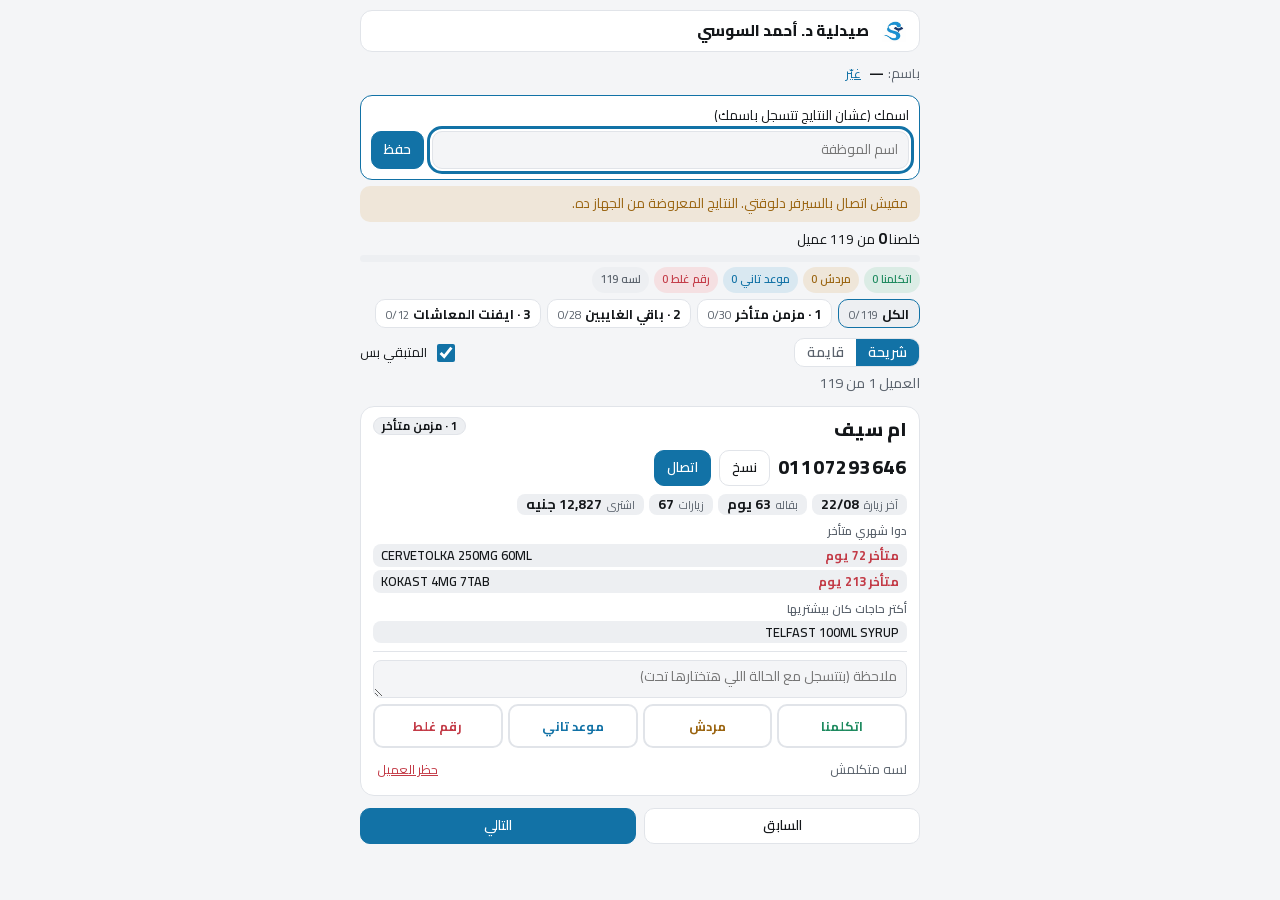
==== calls.html @ be45f815 "fix(calls): guard pending writes against concurrent updates" ====
<!DOCTYPE html>
<html lang="ar" dir="rtl">
<head>
<meta charset="utf-8">
<meta name="viewport" content="width=device-width,initial-scale=1,viewport-fit=cover">
<meta name="robots" content="noindex,nofollow">
<link rel="icon" type="image/png" href="icon-192.png?v=2">
<title>متابعة عملاء صيدلية السوسي</title>

<link rel="preload" href="fonts/cairo.woff" as="font" type="font/woff" crossorigin>
<style>@font-face{font-family:'Cairo';src:url(fonts/cairo.woff) format('woff');font-weight:400 800;font-style:normal;font-display:block}</style>
<style>[hidden]{display:none!important}html{color-scheme:dark light}body{margin:0}</style>
<style>
.gate{max-width:420px;margin:12vh auto 0;display:flex;flex-direction:column;gap:12px;background:var(--card);border:1px solid var(--line);border-radius:14px;padding:18px}
.gate h2{margin:0;font-size:1.1rem}.gate p{margin:0;color:var(--muted);font-size:.85rem}
.gate input{width:100%;border:1.5px solid var(--line);background:var(--bg);color:var(--ink);border-radius:10px;padding:10px 12px;font:inherit;direction:ltr;text-align:center;font-size:1.05rem;letter-spacing:.05em}
.gate .err{color:var(--bad);font-size:.85rem;min-height:1.2em}
</style>
<style>
/* Layout: one customer per slide, tier tabs on top, call result saved live for everyone who opens the list. */
:root{
  /* نفس ألوان index: أسطح داكنة، لون واحد للعلامة (أزرق)، وأخضر/برتقالي/أحمر للحالة */
  --bg:#0A0B0D; --card:#141619; --soft:#1C1F24; --line:#25292F;
  --ink:#F2F4F7; --muted:#9BA3AF;
  --accent:#1B92D4; --accent-ink:#04121C;
  --ok:#3DBE8B; --warn:#E8A33D; --bad:#E5646E; --later:#1B92D4;
  --t1:var(--bad); --t2:var(--warn); --t3:var(--accent); --t4:var(--muted);
  --t1-bg:color-mix(in srgb,var(--bad) 16%,var(--card)); --t2-bg:color-mix(in srgb,var(--warn) 16%,var(--card));
  --t3-bg:color-mix(in srgb,var(--accent) 16%,var(--card)); --t4-bg:var(--soft);
  --ok-bg:color-mix(in srgb,var(--ok) 16%,var(--card)); --warn-bg:var(--t2-bg); --bad-bg:var(--t1-bg); --later-bg:var(--t3-bg);
  --mark:#6B5A12; --mark-ink:#FFF3C4;
  --font:'Cairo',-apple-system,BlinkMacSystemFont,'Segoe UI',system-ui,sans-serif;
  color-scheme:dark;
}
@media (prefers-color-scheme: light){
  :root:not([data-theme="dark"]){
    --bg:#F4F5F7; --card:#FFFFFF; --soft:#EDEFF2; --line:#E1E4E9;
    --ink:#14171A; --muted:#5A626C;
    --accent:#1272A6; --accent-ink:#FFFFFF;
    --ok:#1E8A5F; --warn:#9A6410; --bad:#C33B47; --later:#1272A6;
    --mark:#FFE58A; --mark-ink:#3B2F00;
    color-scheme:light;
  }
}
:root[data-theme="light"]{
  --bg:#F4F5F7; --card:#FFFFFF; --soft:#EDEFF2; --line:#E1E4E9;
  --ink:#14171A; --muted:#5A626C;
  --accent:#1272A6; --accent-ink:#FFFFFF;
  --ok:#1E8A5F; --warn:#9A6410; --bad:#C33B47; --later:#1272A6;
  --mark:#FFE58A; --mark-ink:#3B2F00;
  color-scheme:light;
}
.brand{background:var(--card);border:1px solid var(--line);color:var(--ink);border-radius:12px;padding:5px 10px;display:flex;align-items:center;gap:10px}
.mark{flex:0 0 auto;width:30px;height:30px;border-radius:11px;background:#fff;display:grid;place-items:center;padding:3px;overflow:hidden}
.mark img{display:block;width:100%;height:100%;object-fit:contain}
.brand h1{font-size:.95rem} .brand .sub{display:none}
.brand .sub{color:var(--muted);margin:0}
.addr{display:flex;flex-direction:column;gap:0;color:var(--muted);font-size:.7rem;text-align:center}
.addr b{color:var(--ink);direction:ltr;unicode-bidi:isolate}
*{box-sizing:border-box}
html{direction:rtl}
body{direction:rtl}
body{background:var(--bg);color:var(--ink);font-family:var(--font);font-size:15px;line-height:1.45;
  padding-block:10px 16px;padding-left:max(16px,env(safe-area-inset-left,0px));padding-right:max(16px,env(safe-area-inset-right,0px))}
.wrap{max-width:560px;margin:0 auto;display:flex;flex-direction:column;gap:6px}
button,input,textarea{font:inherit;color:inherit}
:focus-visible{outline:3px solid var(--accent);outline-offset:2px}
h1{font-size:1.45rem;font-weight:800;line-height:1.3;margin:0;text-wrap:balance}
.sub{color:var(--muted);font-size:.75rem;margin:0}
.notice{background:var(--warn-bg);color:var(--warn);border-radius:10px;padding:8px 12px;font-size:.85rem}
.progress{display:flex;flex-direction:column;gap:5px}
.bar{height:7px;border-radius:99px;background:var(--soft);overflow:hidden;display:flex}
.bar i{display:block;height:100%}
.bar .b-ok{background:var(--ok)} .bar .b-bad{background:var(--bad)}
.prow{display:flex;justify-content:space-between;align-items:baseline;gap:8px;flex-wrap:wrap}
.prow{font-size:.85rem}.prow b{font-size:.95rem}
.chips{display:flex;gap:5px;flex-wrap:wrap}
.chip{font-size:.72rem;font-weight:600;padding:0 8px;border-radius:99px;background:var(--soft);color:var(--muted);white-space:nowrap}
.chip.ok{background:var(--ok-bg);color:var(--ok)} .chip.warn{background:var(--warn-bg);color:var(--warn)}
.chip.bad{background:var(--bad-bg);color:var(--bad)} button.chip{font:inherit;font-size:.72rem;font-weight:600;border:0;cursor:pointer;min-height:26px} .staffrow{font-size:.82rem;color:var(--muted);display:flex;align-items:center;gap:4px} .staffrow b{color:var(--ink)} .staffbox{background:var(--card);border:1.5px solid var(--accent);border-radius:12px;padding:10px;display:flex;flex-direction:column;gap:6px;font-size:.85rem} .staffbox input{flex:1;border:1.5px solid var(--line);background:var(--bg);color:var(--ink);border-radius:10px;padding:8px 10px;font:inherit} .lnk{background:none;border:0;color:var(--bad);font:inherit;font-size:.8rem;text-decoration:underline;cursor:pointer;padding:6px 4px} .btn.danger{background:var(--bad-bg);color:var(--bad);border-color:var(--bad)} .chip.sel{outline:2px solid var(--accent);outline-offset:1px} .chip.later{background:var(--later-bg);color:var(--later)}
.tabs{display:flex;gap:6px;overflow-x:auto;padding-bottom:4px;scrollbar-width:thin}
.tab{flex:0 0 auto;border:1.5px solid var(--line);background:var(--card);border-radius:10px;padding:3px 10px;cursor:pointer;text-align:start;white-space:nowrap}
.tab small{color:var(--muted);font-size:.72rem;margin-inline-start:4px}
.tab b{font-size:.82rem;line-height:1.4}
.tab[aria-selected="true"]{border-color:var(--accent);background:var(--soft)}
.ctrl{display:flex;justify-content:space-between;align-items:center;gap:8px;flex-wrap:wrap}
.seg{display:inline-flex;border:1.5px solid var(--line);border-radius:10px;overflow:hidden;background:var(--card)}
.seg button{border:0;background:transparent;padding:3px 12px;cursor:pointer;font-weight:600;font-size:.88rem;color:var(--muted)}
.seg button[aria-pressed="true"]{background:var(--accent);color:var(--accent-ink)}
.check{display:inline-flex;align-items:center;gap:6px;font-size:.82rem;cursor:pointer}
.check input{width:18px;height:18px;accent-color:var(--accent)}
.pos{color:var(--muted);font-size:.9rem;font-variant-numeric:tabular-nums;unicode-bidi:isolate}
.slide{background:var(--card);border:1.5px solid var(--line);border-radius:14px;padding:10px 12px;display:flex;flex-direction:column;gap:8px}
.top{display:flex;justify-content:space-between;align-items:flex-start;gap:10px}
.name{font-size:1.2rem;font-weight:800;line-height:1.3;margin:0;overflow-wrap:anywhere;text-wrap:balance}
.badge{flex:0 0 auto;font-size:.72rem;font-weight:700;padding:0 8px;border-radius:99px;white-space:nowrap}
.badge.t1,.badge.t2,.badge.t3,.badge.t4{background:var(--soft);color:var(--ink);border:1px solid var(--line)} .badge.vip{background:var(--mark);color:var(--mark-ink)}
.phone{display:flex;align-items:center;gap:8px;flex-wrap:wrap}
.num{font-size:1.2rem;font-weight:800;letter-spacing:.04em;direction:ltr;unicode-bidi:isolate;user-select:all;font-variant-numeric:tabular-nums}
.btn{border:1.5px solid var(--line);background:var(--card);border-radius:10px;padding:4px 12px;cursor:pointer;font-weight:600;font-size:.85rem;text-decoration:none;color:var(--ink);display:inline-flex;align-items:center;min-height:36px}
.btn.primary{background:var(--accent);border-color:var(--accent);color:var(--accent-ink)}
.btn:disabled{opacity:.5;cursor:default}
.stats{display:flex;flex-wrap:wrap;gap:5px}
.stat{background:var(--soft);border-radius:8px;padding:1px 9px;min-width:0;display:flex;gap:5px;align-items:baseline}
.stat small{color:var(--muted);font-size:.72rem}
.stat b{font-size:.85rem;font-variant-numeric:tabular-nums;overflow-wrap:anywhere}
.late{font-weight:700}
.sec h3{font-size:.74rem;margin:0 0 3px;color:var(--muted);font-weight:600}
.list{list-style:none;margin:0;padding:0;display:flex;flex-direction:column;gap:3px}
.list li{display:flex;justify-content:space-between;gap:8px;align-items:baseline;background:var(--soft);border-radius:8px;padding:2px 8px}
.list .en{direction:ltr;unicode-bidi:isolate;font-weight:600;font-size:.8rem;text-align:left;overflow-wrap:anywhere;min-width:0}
.list .dd{color:var(--t1);font-weight:700;font-size:.78rem;white-space:nowrap}
.hint{background:var(--ok-bg);color:var(--ok);border-radius:8px;padding:3px 10px;font-size:.8rem;font-weight:600}
details.script{border:1.5px solid var(--line);border-radius:10px;padding:0 10px}
details.script summary{cursor:pointer;font-weight:700;font-size:.88rem;padding:5px 0;list-style:none;display:flex;justify-content:space-between;align-items:center}
details.script summary::-webkit-details-marker{display:none}
details.script summary::after{content:"＋";color:var(--muted)}
details.script[open] summary::after{content:"－"}
.sbody{display:flex;flex-direction:column;gap:12px;padding-bottom:12px}
.sbody h4{margin:0 0 4px;font-size:.92rem}
.sbody ol{margin:0;padding-inline-start:20px;display:flex;flex-direction:column;gap:5px;font-size:.9rem}
.sbody p{margin:0;font-size:.95rem}
.rule{background:var(--bad-bg);color:var(--bad);border-radius:10px;padding:6px 12px;font-weight:700;font-size:.88rem}
mark{background:var(--mark);color:var(--mark-ink);padding:0 4px;border-radius:4px;font-weight:700}
.result{display:flex;flex-direction:column;gap:6px;border-top:1.5px solid var(--line);padding-top:8px}
.result label{font-weight:700;font-size:.9rem}
textarea{width:100%;min-height:38px;height:38px;resize:vertical;border:1.5px solid var(--line);background:var(--bg);border-radius:8px;padding:5px 9px;font-size:.88rem}
.opts{display:grid;grid-template-columns:repeat(4,1fr);gap:5px}
.opt{border:2px solid var(--line);background:var(--card);border-radius:10px;padding:4px 2px;cursor:pointer;font-weight:700;font-size:.8rem;min-height:44px;line-height:1.25}
.opt.ok{color:var(--ok)} .opt.warn{color:var(--warn)} .opt.bad{color:var(--bad)} .opt.later{color:var(--later)}
.opt[aria-pressed="true"].ok{background:var(--ok-bg);border-color:var(--ok)}
.opt[aria-pressed="true"].warn{background:var(--warn-bg);border-color:var(--warn)}
.opt[aria-pressed="true"].bad{background:var(--bad-bg);border-color:var(--bad)}
.opt[aria-pressed="true"].later{background:var(--later-bg);border-color:var(--later)}
.saved{font-size:.82rem;color:var(--muted)}
.nav{display:flex;justify-content:space-between;gap:8px}
.nav .btn{flex:1;justify-content:center}
.rows{display:flex;flex-direction:column;gap:8px}
.row{display:flex;justify-content:space-between;align-items:center;gap:10px;background:var(--card);border:1.5px solid var(--line);border-radius:12px;padding:10px 12px;cursor:pointer;text-align:start;width:100%}
.row .rn{font-weight:700;overflow-wrap:anywhere;min-width:0}
.row .rs{color:var(--muted);font-size:.8rem;direction:ltr;unicode-bidi:isolate;text-align:right}
.empty{background:var(--card);border:1.5px dashed var(--line);border-radius:16px;padding:28px 16px;text-align:center;color:var(--muted)}
.foot{color:var(--muted);font-size:.78rem;text-align:center}
@media (max-width:420px){.name{font-size:1.3rem}.num{font-size:1.25rem}}
@media (prefers-reduced-motion:no-preference){.slide{transition:opacity .15s}}
</style>

</head>
<body>
<div id="gate" class="gate" hidden><h2>قايمة متابعة العملاء</h2><p>القايمة فيها بيانات عملاء، ومتقفلة بكلمة سر. اطلب الكلمة من د. أحمد.</p><form id="gf"><input id="gp" type="password" autocomplete="current-password" placeholder="كلمة السر" required><div class="err" id="ge" role="alert"></div><button class="btn primary" style="width:100%;justify-content:center" type="submit">فتح القايمة</button></form></div>
<div class="wrap" id="app" hidden>
  <header class="brand">
    <div class="mark"><img alt="شعار صيدلية السوسي" src="[data-uri]"></div>
    <div>
      <h1>صيدلية د. أحمد السوسي</h1>
      <p class="sub">متابعة العملاء · قايمة حية من المبيعات</p>
    </div>
  </header>
  <div class="staffrow">باسم: <b id="staffnow">—</b> <button class="lnk" style="color:var(--accent)" onclick="askStaff()">غيّر</button></div>
  <div id="staffbox" class="staffbox" hidden><label for="staffin">اسمك (عشان النتايج تتسجل باسمك)</label><div style="display:flex;gap:8px"><input id="staffin" placeholder="اسم الموظفة" maxlength="40"><button class="btn primary" onclick="saveStaff()">حفظ</button></div></div>
  <div id="notice" class="notice" hidden></div>

  <section class="progress" aria-label="التقدم">
    <div class="prow"><span>خلصنا <b id="pdone">0</b> من <span id="ptotal">0</span> عميل</span><span class="pos" id="ppct" hidden></span></div>
    <div class="bar" role="progressbar" aria-valuemin="0" aria-valuemax="100" id="pbar"><i class="b-ok" id="pbok"></i><i class="b-bad" id="pbbad"></i></div>
    <div class="chips" id="pchips"></div>
  </section>

  <nav class="tabs" id="tabs" role="tablist" aria-label="المستويات"></nav>

  <div class="ctrl">
    <div class="seg" role="group" aria-label="طريقة العرض">
      <button id="vSlide" aria-pressed="true">شريحة</button>
      <button id="vList" aria-pressed="false">قايمة</button>
    </div>
    <label class="check"><input type="checkbox" id="onlyLeft" checked> المتبقي بس</label>
  </div>

  <main id="main"></main>
</div>

<script>
let DATA = [];
const BLOB = {"s": "fBDzFNSgDuKBs3ihDvdZgA==", "i": "x64UX4ICZhugLlqe", "c": "G/r4eWaHWeFlp0SZZCWsPkLBjRsCHT4VZ5TkHkxIWQP3B94y08ETbul80y57UOTyOXWk10w4R9h6BmntZHg6SMiFRzPjtu6PNf6ZaAWxcEKqtOCYLOPFl4UsQgHvKEUfJxrizHHEkCdB+gLOKM/KmtYQyXbuRGySQtN/sxrLPyrhJjFXpKEV+7o2dNa60S9cQrWIBMxIblrdacVqf5SmnrUSKXr0LOy/VyLTAj5HsZBqI9tPfJP92j5ObWNNqBOrg8oxx3Sq7ssOCylSFfcwMNGNlFOp/f0m4vATLLZdetidfxCG55JvBUbS/P7GqE4hEw9TCI3MdfzCwWlDC/cF9x5DPKRCgId+ogHPRRslkQw+9P1LRlkMIHIhjlCLN3Rzb/sJ0w/cr+0WsSFgh4CdNjJ7GnZ3XbT8prDvvpvCZLbDWqOU76MuU7FEJZMKJaVrKvweoO4VoYIoSNmtSw0WtKiEs28kMiHxSkuYV3yA/lGzcJ4iLLFgggMgYjCeaEqf0MLg553jsALdU5AZ32wrOiC2NRSqA/8UQQNiQLM4NQeyfELKrcD9mNzxS7pGXILx577R4JX7hS3szUpKYfg71FTzGJta7+q+c0yjqC+pNzJVd3fiBISr0WZV1nJeK5yZlBHTcV/2CjOCkEDZYeqFyl0efZlA4Z5c2awxH8AVMF5ceQWlS7lHVZ/[base64]/6GQPta95zXT+CnuY1OnjJssDeev/nJoXgl4Kl5i36z0yEDLuJ5G8qhm5uicx1lrbJ61c/DeZ0b9GyBPCCmn8CIGwa9vT9i5VuegxqrY1rA2ailBAlqQ62ILbCA93UoInjTa2IWcFQBNXZj6GFw/[base64]/go1+vfl4Eg3OwIe1svUdCLXqDQ+v367TSE4Sr3ObBcAAc8HEAsMKtTPnBkGhFz/nGLGUD4gpUQIfH11Bsd3P7tZ4DCzO054Tza1G5fSKf8nPWR9+ACtsUJXX5ebCcXTv6iQD96nWY+F76IGm17i/U5WXmvbiolLlJg2myB/SfoJlAkM9r8y9EkZEHe56XQJNuv345l9hhyOo7QM2VklvSb9aYw67qHzKaAKoz/U2yPCGHKPTUZUs6rns8lRFtNMR7G6yDW/[base64]/p88I2zzUXqoLUDflHVQDvrTzM812zJzcwDPV6zID9xRVe+UuvCmz4FGeUSP0DEfrML2xmu2+0LttI2tFT9RV+rVE11OFyI1ql9S8/+aMTpgKq66p4Nbbu2BsvdXbpnhUxyjz/zqkBFx2filv7otVp2K/L8CyUGXEUPld4GYf6+7WdaVwes+6iPuUhEbrg/kY9UdjRWxBjJmPYh//cQzk2WaVdDQFAKUAavIdpw1CC59+kEbxei8rYKw4eovqExGNzIoEuQcdLs1FgcXnoca8B7DOggV+wBHTri0V996/AAhPUjEnHxs1IYDsLXlA0bzYWHqlwq06zOgL7etJ2ormOgYq6IuGBpGkkcbTeUkmo95Qjr45NWIfPaLEF8KaW6bBYtp8TT4NgjR5Bnbpj3cEmu0/PjOSL5iuS+qmwxIAbM9d+CJrn18LbYSOnyV11O8A1TUzCLafavhp37sJ5h0JhqOLkgq34QChnSVi61fvj3d7rP0mbcVgK8RB/ckvEqzIomP4y9B+hM+rX53RJl7MkipgU0GzSH6t8WBtjEl9EWDmESWXcGMdiKYT+ygUXWpIqeUZoSwQTk5E49C9zPfEh/CcFDHZGVKSVeqVHdgIAxq43D2AG3sw+GuLN2elGaJ/0m9l36h/yLx+n8xtGE2iftKqkuWnD0n9dKPfdOvpHKPGLS9sENmZHYyGov69p3d6UHc5JAGh7W2L86o5icN2zUJqa/c9gpL/HlwCgbITv472o25YmqyQKu6W8VWmdtPlI0fbpkiB1+1XFVmgkkjcSOyKTOBoVVw/umx9G4mJONUiJjKn9Z/hXDvq9OhCJW2hTP+5KNBe7yQBdTtQuflkcwsFEMJalwpQKvx5b03JuuhXGl4CzL5GJOAaOBpXa+wFV8vn6L3GEYY0fWj3p6XmZUBtm7kv2kYXN07VVH0oD0Q5pCUbU/+pmijrZh9cbNgOMIk0EQ844afXRtS7d0hTKxuP58rFd6dkYSJHsHzGZe/YPIMRc8bz3yTnJvaPXdSfe26v7l++qDbl9U+uAK5yPWgUeEtOd+gXfKU3X5xGusnP9siFqxzAD5PFYygTKa/[base64]/F2GFPn8Tetkpmgo0flrLrVyu6FQTQ/cMz4unsTvsDKVaUh5FA5tKVjX030NqTXKPmu2mzoerANesTfTUHMnZ8ZK/4nv6wqC293HcTxqu8544qzNdpV+hdyaJErOhewGxVpveWVcNekyxi2XHBpmS2C+Wx3EDsFLxwD10PEkZCsRS/[base64]/8FhekvqKiFWYCg6A2l3b5EM8m8Ax/gDH4Dkm3W4ruFkuZlgfNgnMscWahSxL7g7U8maDQa1adOD4o1yoXdchPcEANd5LptP4K4Xej2NO704yd2x9nzH62CgA4INe33ROt8/lLc1k/2icvsO0DI83iwXBCUXzgwhbC7z+XfnNiKOKugZLZxGZaFzcUD70fxKmRFlOnqdlia2CtVH0cB8YBGXP63/khBIa/8c798BMle5VDjCm3NTKvoFmx/e/XDr858b+7yNWw80vQNe4fbv+cnWzaRsvZgMnqmyR7ujhjTRw60AnNNZtiOqPyivpeJtw5pNM1Apo5EkQEguN1L4ET34osrkswfHHSKJSP6PIdvmc/seG0jFSelTYtcDN+iTJEkc0r8tqXn3YHBRbh3+hS9Ni/ECl8GU+79tBsIL/VHxd/LXgtmYb97g/5Nb/S/KYZhUKc9VizeeMgzWF4ctuRRoa+XRXazjJttjuQ6DJLOhKc2iW0U+K+K1/x0gg6uGftpD0cmtEf+TCyytsfHjYL0L23fH0KAKDm136kKSble9iEzUh/gnUJ8aAA/7r5H85nDaQKPszPFfEXJztonw/NjAWAgTZOlCjR3miakxks4ZXxP+SMAeutW7k+vpCQzMPw5ml/Pc94X9dtwFw1UcA7DL8gGFHJWr45zY85GjKleK/9PJGfw0zKo6/dD61jQcH+l2AwAuAxHFT9YZ9duv5lneyh3/2sr2dUk2TuSC1JcYkooa/3XJI7k48F6VPdfTVvyapetG//iHZY4KCr0TOOnFALDZVOg9pxNq9q4nbaj3N0E+p9IM9G/O+VtWZvNjjLrOgQzBzxEBq0eziXynUlDtmpYbCpooNbuOS+J6F4nhZJjpZKHpfipiXxD1dMwg+9R/[base64]/x2xoQ6a3PriRsawlGJpmSwUwGKHEE2Us9QLIZCyVPQFOjogjWl24sLpqGYJ3Ev/xjNmc01Si3v0cahqmOiCN7S21YBxY54/BroTYjSOZJ1umW2WrXoftDeFadz9sAPeWO+Oy3Ql0HXZ5G/r9ekLjVkOoxJgy95o1TiV0zPH25YhuvsfYbf2XZ6kmJEoY8NxYJFUrvQP6apnOdHulB4iP8YmO1IdsuFJ1NTe8MvC3fEp3+894g+Mu/xuUW5cxTgrqWNy7DKebuYEQAjA3rXkIm/v6JDp9VIp2eykjEd+p78GvWRLhNsOXemoRqX0B1qc47vIaNhdGkWr4ggMiuDnvJiL/QyAYBMqMrSwXFaUZZMW9GEIMFVTTCoUtB3lKmemzPR5Hd0Bdb/q8aZVs11PvF0xeioc3a6vaLMdSwK0IcF7c8khcyXvXH2eCHvd3ThRE/rYBWAtx/r9iJwqvuk0QKydrToI1NHpWnGxUAtXdn8rojYWHj4g9jJwVEbt7c+T9rRjsV8LdyqQHf7DPg6/eOxljNGJC5X+hT6nqUNf4L2NNbtxFECxImXhjTrEP6jwRQlBqgGRIh6PoKWzrh8tjMe6xuFbNilpsWTT84F3d8XdfyKV6GqQhdIJOUjSUFfXq/6TeBK0lklmuU+i+brQXpn47JLboPq6AZfmDuDJlb5SD/[base64]/t+pNFTNp7kg/OvUcUlGZyx+ODMmapHOkoRHUgE9EmO9iXA1gtGUvYAsW7rO1ETPCw8hmZnkfPOgFzmMgezZcNRD/[base64]/X6VGvDAkgpMVHnMjf8vtY6mvoV28jJWMW0vAXwMaPzunlewUUtI/68oL9NCmOM15f5fIBzT8qXEfnzAJ+qNoc1QZV9Qo4IpuX+nb60aa6n5Y1eQHBcpRnR8fDC4u/+CV0CujVq3knkBhbENb2taa43RKt/DVo4rRGv6O1VOdZXGxHrC/ZCCvEAwbgukFE7Br4yLCODmCo4lKwyDcGkMwOa3rY6vkhCXs49Eu9F/[base64]/BASKayNz0+ias8+S98LfEz21O/5587Yo0LnOOoyoorXEs2pkON1SxOTK3T3pjgP0OBdWGXqHxPItCJSWyT1+4aVmip0jmiY8fJgct+ZIklwmss4aL4f2MpTkKtcs+n1rz/[base64]/FnSTcsPfj4LcZtIWeT15QUiHe0EGwPw+4c042mHtyUkEvx31TqIlXoONeC8cx8j2wiMuNl7Rm6Wau0+mpAPyAJ6F7DEBU6PSwsaoL9KPIHhApG+52kuFRBm3ANfkIcHas7Q9xRhbgsZWUP5N/8C6Fcab/W6XllrkkhL+ebMJ/p124QqB70g9m/thU1nxGXxHby5noRyfUY1kQXvBaysSOfqkaqlzZUUMTyAmy2oML7TIa6AHMTOfHLovxFD6GRLeSGtfKt3jMSPskF8f6whWHL4GVkatUu5LFnSjaHX0ukHT3fjY+fwBDtGiuslnB8+tQpY2CW3SOhiAmsSveaaRdD4FFGPOtyOYmVdeemT7U/IVW+5Ioh/+K4Rtq/ewxLxAgpRiYFReIHdEG49tLzHZz6PINI+nRTlk4QfSZDfJKIBUVmw2qo0xk5xvVEJrVnoPJIUDhRTCszwZXQy5XGKSmU1cATdgIZztmSWu0h3w/XVIrAaWVkXPONQdKfR9jF9q0prm4Fp746l8BDobg1kA9RXAa2Sv+qmx/wMu7KN0MQbpZfNcCuoYiDE5zba+qZXgIRNLOSR0xFzKo/tNw93/nlqPgWOT+QcCyYokgNQEN15fBDRzp1dlz2OjPx8jaB5Ybsi84aZwRerX8NznIn8Cm7iMi7HnjysvDl54toHeXeC/+HD4oHJaPHkyc+H156ZZAuf98Prxj4Cl/35I9W6d0roBFa4LK2QOrk9Qcwt5RbNU7apP0buPqBTjv7TOSa6epjNYPZuiiqnNzFcbu2oiY/ZVrqsfr53KediS1ENbLSQ1fuJFfGaHaq/M8xvX1SUuSRj8jnLxdH/WTexANcl/JEPXZqyG9VE6Y17CTgx7FnRt+4NqMWW75FAbcg5och7Bc6fapUL43oaCrBieDlR+BYY2zvho005fbrTliT2amXYSSRYVU44BuERAzmu/xtbNR2ziQ3wI82/j50qPnFxRvI0Tbk9DReOXSBOrRKofe3wGVLbFPea8r56d9nGagySzKgu2/gUNGHNLvfMVVxbqhZk1C7ck+EFF0wWSxObBOLJupxhjdW6FITg6067c5EhFoMywKDMqeKRw/5uuPEyWv9cXZvLAIBp5f/+5mJ48DeM/rqNvxDiqwkfibwdlj4494CX6V0u0CkJnT5sskriUYqsxKmd18yIzugIQTt6YiiGJD3fU3lOQ9FykwZ0Dxb1o6vktnCGKfjZyKC/fdvAZKwSsK8lggHS6EQ5zCKQ4dpbjClUtIMnbRPj97Pe2AUsKyufeNOHEoqKLmwMLCCwqn9SU+7zEd1fMSBdLPZlApsVUBUuXco3+3YN1THk6ZPOynt0MLarOsQ/P5qE6bySGJyN13DfS80oNN1HRF9DlcOuXsJ41tdx/G7PyhtR7EYFbx+bJWn7ZImjcpoKbFpSTRQZ1I+WowuWV1LQPktoAjpzGnGY2kTCZu4omuj3TO2wX+m3GCROMzUtSu9xeQaAQVX0lRYJyzfdcPMUQSrwybXjxsbcCbBoEq6P+eXKej0cCQ7jJNUYheL0myQvlzjFHsPTTUS1BzP9vuX/+TSBVk50pspwfYsaONt5eO7wjv0weUsaG5VZGK1FON9Xe0V7Do1qzLp/[base64]/vwTWKD8o1nB4zsptC93ju4LbeT2TE+ZBbFPruUl3n4lC2PN9o+tbKKs+nJqAnOfV1jGvn5KFs5v+nfgcJGVAJC33pnUMZGn+q8rgzL0bRunBSI2vPGCjXxzU1WEoJhvmySUx1Av/tPf2Vyk6igq/UYcR7L/j/+jyGk1NnOXJzkYWsIthI9FlA6wOPjOsX9DJ9Fhno18lXdnLGFm/XPRZDmA4VXBs9rtiZQBXRO+yBe8zSyif3Ie0U8iGuLvxp9HDLTRMqVtVLbx4ak/dj6lwzUhCWErRncH9nbaHkbXsrpBpBUHnrzcZnyut7TnPfxZLO6U24NIk/qVwydcrfua0MFo8PWPzP2YTRVQ++GIvEAT1XSdwePIlABEbe1eNgSMt/GEFYbr2pVO5bkhbKj7GXUoHI8J/UbCY1Yec/0ROo9iH24z/U0mGcEsSxC8BLkWj0HosI0xvwmRJMbKYdh9wqEWsnSrVeXQ5JA6Rw/eXdiQwwIqjTDnnUEDptnQLBYJcoZfb+5c2cjKkq6vhMahaaU4T9WvX/rE1vPD/JPT5naTXrEbBMrmnuA/O0RK5SwUCbDmKROxxejb6OV71hzdiADJb2KRFRXSvtIUINuAQyMoxbazEnAM9zpv16wCWQqHA/Wv8c4QPQHeRK0QTstNh+Kbah+LWuHjylcnwx1IU8KNN0zLKY0ygOiJ/0Jqh51VjsSr5QDEqRgqwO4htL7eaJtgzNxEiqZs7m4phH9VJDA6M0ndLWiepejyOxzxVLwgZ2X6R/RBy4DznoIkmuN/0d1oDL09sxKbna8YAwu60Nc9QMoRdAwD0+PQCEa68GYu7ZHCsdZuCe1/W3o3vDXgZLSxjojIcJue/EQZv3PEKnj0OR/T7SCVsXUMe+7B3sDbC4GlwH1FySecgXnPbmZbJd8gqEinXM6xeDp2vxK/oJZC6H1iWpK0GyfaaV9JIjYEAxMnp9eUhV+zLRkcPFRbdAg0l3x3pqOtxbSy3zRPd9CTKpKt3xzs1yGhIRzZLBHYA4yRjKegBxeqBV8gEWxhlSZf9D/5qZ+cfdZgkdmRMCRsrhMfgKdrBQp0Uw9c+0ustmizJOZJWZxzanL2MRtTbT2FeIbtRRZXCCwYNVyIPOLgBz5gbshSvRvVv6d4Zqs1G4+ofTeSdY0iWsEO1kMzTy6gDapKng5GmyphnZ3dsg3GG4Wm1J/gF0H+UH0k33B3exGqR/mAM3ErbPIgUUgElf3qsZd1+WQOEjYQmXb1J6RRbmoJlDj0vA0VbGgEYyrqqeHHP/EDRyFZo99XTBAdpEyGVjARBVVaAaTREWbY6Z1oirFNjcLxl5weEtbCpO69vUgcXAv+QyMezrdS0aNQgmui8reGjXugGa72gILijKz2CKo/mn9DhJUPj28dZ/AtEZxYZsl1D11CEHT2lvFIJ2ueWaLLr06zdWOC5BZxDoyosOoSnkmQL3w3qmSSqbt70+Q6a69uHJ9nuzuNzdL1LVNRaANxyYBE7ADN9ZjH1CJEbvsAkYBEe0vaamoOwH5LzUhlJCJKkEPO/7A+Pfg5eMDz3Sg19UMWgTG4M52RxNCPNnTSNaV1+fN9G9g+LGvJmxoxcAmVBl0n/Yk/BBQxuvObPAdPfbxyBdgSeOXelKThEdMmzbqxVtNEQ+guzcwLbnEO/bJyWfNxFfCriLAJynRw4kbzNKzkn1pqdkJ+DP8FbIru/Y/2MQbtvSpncl/sdpTEZuDr5D5D6QM2+XWiyqCHPs1dle2FkGTGS4tzgIAtpSHu8CAL2CeiSboiS6vABAVNMAiPDDmP36SOI7JXvwkYtrgVpRTT5fYSK4mhLs+olc5odgiJ+b3vgXjsZuKbDxKRH6KnrFceeJgc9tZUoolfIA2xdAbffE9Z4KAmmRN1TTmwpuV9AHSGit/iJZvxAwDymFzuLChaoBCTWSWrBq7h/CpXa5N8xFV1F1U851TGuO7RY3s3dgztHY1/KJDzgXwF0/[base64]/1roThZTVbezlA6qvIMx6jglHe3FCbdQaXdTcRYL7ZGS65eIE0a2pQG1MLJ+kxvsAKCh1jCkaXN1TLv/ob/EiRBMHqVxgwIasqzuM0haisId87G4Jr6sSAXXB9TFjrUlcg1ipuBUIo1e5Z9B77ODOZN0REEjF8vtbbX3QNU8SmIbQtTJzcbz2kJwUTizt4MMN/1wmYjm76Z9cMSBT2Bva6y+un7kt2KnNPvM1WY6A8blxDnGZrf+K5sYQqOnyGyIa2TLNVWTsK/i6oVNTy3hZao4/we8qfp8PnBfzpqz5SbiATtj4ob9c2XMAYKlTpijdY/g76FgKkUxCraZDOQf3qd6WgfYw68RL2m78paSa/vOFmjtVG4bmicRZFuFU5zcn7Bit82sLaYWOAYHWwnNspNX2jaY9RedfnO2gHinGR9Syw65rfdPmmkTippJTNbsvavBNhLPze7pDY9M7vdtVgBqBvk/APk6mCmA7kLTLMAyOmwVkI8MH/dNhzGd7wP7j8SzGMuPoyC0XcqKOErmiBuK0IooQkgGOKkTxrYB3BVITlMygpjy90WJ6F19BlSPCy8UsbEJJt+OwIGvt61DDOWf23InhanN8hi0bUnuOyj17y3M8x4odb/WemjXnUqnSa5pgV39GU1gNvnXeoczxJldCPTdYbh0Br0yoo7+Ui5cd0w7dbHa5k4dQk+nhTbcWenXn0ymi8LrRd4mUrQVbLF/Bk2sKeacMl8M5qQB0pP+pO27IywbW7u9GkpDpSJ0swRaJED1ir2lbakNHqW0Atf6PxxZTwjxdmX5aILXaEYoRzlk/2aKDBa81iFaJMKSbLHuyZ/uYhXyHInnvXkJqLrxDy0U4ze7lLFRyJbRQSn6nIBrTBzT6SIc5419gD0Ud29VCqcvDFJoH73FVlyfCDlrvfGfveCHlWTDG5bwmrvsb+t4VxHags2qeDbMLPnd41ShEg0/ri95MeRJynlh1VYfBe4mT5zBPqjJy+oyZOafI5SkkO7WOcN3+vrj8mg/dhk+FYfSmoWlxixAh6BYOqG90KiSluL+8dqP6G9Wxy/GqwND4jD1YAG2UngRcTZNQS3rkL1Z6cRzR/p29AqZMzrMkb/MZYPdJ3zDGF+ffbDQouVgen8D44IoCqBXugyJptgwKZMmrPPPLj5mpHqFRtvN4f1+5o/g28TfilayKRHp7EAdBIqTIyIWSJDIkwgVX2ncuq10AYAfoQtJ5nY0PhoK1x94yMJ1DYZU8/rmkAiQy2EYsYiJkoOQGgW3aVzfoPUTEEIn968Uu5+JOcND/vYmn79DPjL2iyx49f2f6sso0IrT2HT9CZ+DDE69Nn+R3wGXOZ+zb6hrmgORLxoUsaV4Lw7Fvv5AciPl7689WFUSMc+3J3/FttFv9GXVM5HKyL6VrOPDKvXLy+1SCCZkDH8MgQ9+ZvHn2Us2Cv2SZ0E8W6G8PvyezrHIf9Tt0Y0pYMFtIVEMjgFEd4nTvAuHyyjETXVgdx/yeqqmtd7orH8jkZ4e+GB2l5FIPb/Pkdvi29DnIZ2A1YsM2/3uD8+Py9BjSgOPpOMugMts8E9Cddp283HpYtNDCQtaGyCUqGScRCd192hW/xr5r8kDR0v6p/2i1Dw08HjhRb0SWE7ztIpriqtkTrNOJmdh4cJvzJKfQzZ3FpdflUXv2u/9wvr9G8tz+jsyfNahcw0n+ajCSUMrbGPElvUu2b9ZbIQsd1B5J75FmfPyP2i/4X9Qtv7xLLA5KSvUChs2oJ0odnlrH/LzL8a0Ux8/xObAickWc+YrSlduCwsJv0ZpF9S1YK+G1ZnwAH1d0nl74/uD9Tl0sJTo4DzOAQbysMmkF/CfQi5QT2hRZuZlvBXOhGg0EYD964g1m3h+dZzv29scLGwdPvhnha29niLEDOjoTLe5V8bsO+jm2bgGFJxV/j5EXEdn/nwNqUB7yI1lxcdSsCo3houkvQ240I0XGxAvJj7aFomdPcjX9DxrcgHBUhSuCZYGk2KxTyW9bbNFRymeNAqByhIibo0gwh7Q0k1DlYWT9tKdXePlGFfCrTvV974C8w0mrIo3T4l/+KIQbfC99sf4n7JHzBt8guGimmSEJXq60uf7O4lzPt4mq4O/0WqW6aOTuRuCEAMcxIeZS9cpbgSA5tntD2IDwNAzJfecqa7kc7wXh5nxPgcLKiKLJ85Gs4L0rZzgJOiXMfptTbbd7pUKeRNppLvejDAk/22FMsheVUsrSIZOhK/nDZTxsO+919tMKXHLvm6QR6ABh52EFhnrGrIzuXdb2F++sHE3qBmNmM7lWTASM7GPtr+TQBzt4sF6SSFnV2TxdOK3GgDwuqHd0CFGgYea0zm5ezrh33B5NGuIxl+nOlElEHWFzuBbFocxJn/d6SANkQJDw8boQfRXA0/YXjQgTipoYRa9F2A6N+th+hKQgJhu6DfkQI9zzwj4KdFl3BnO9Te7zC5yr8FNn30aWqfXh1dNzESZukCwD+qc7m0C1zKxUZW7NANFmV4FRRGy5MRT6oqQxQBkIbm3rjayG2yPLpuKxiqSYEDzsJjXvglxRjyux6yAQTOarGbbKIu/4YxAl6zqEG4celUw1NT0jsL8MPloSfEr0ATKHKlqDdgbcQ5uD7wCg+098LKj8imCK203XhjCAMaChuw4Kf4WIOBopT1ZmYcvQHADaxGmEJ7Vw4UWSFbX4jfN8ws0cDdvTllONtQoZlUr5/DqCQvm2ArTArpbZB5y7KFaEZnwd/7F+lhL1jL1cGOLnX/F6KlnD9QpVBYUJlSJnjH/MV59MVk4WqR+XUuafdriwfs2z9MIJ8Pn2Ot4ucPX8r3VlO56U9a3QeYsJSxxUgBobqDDD+TTO2kswFpYdYMS1GjIOF0l1KXGXi8lgVHWStTwPCLJUldo2Mgy6N/eeEuz+73mcbk7UFS5LEnmQZWXgb9O3OupUEiZDqwMBMNDFuozJtvrTgvJ91HJSbXEyDwt5ROmW86eJe4jKY4vLcWYfot+LEVslvwcHCgmhWa6+wfeIaBFgfj+B4vcbtfr4/RY3/DknVyo22Xc9Sg5C8kY/jFzeHwtN9uceQpY2jw2H0U1Ogl3EHUUnNSIzYmtpS+qI2lON/asbfexIPOiq3fbg7W7y/lCJvDCJuNRQFu6S1mGDBzo5JD2t35VPBEEpOKtxTTkst4txykmKNQdXrOea6gkPnW10HszrU16V7Igg0y2GfqLzYnhhK1+xLQXjDHxDXLVnSWKRebZO4UkZ3dhRt/nxBsUQWaBCKOxSVxmCIllf9gCUCCfRoktQCQ+/OMIy2Jmo24gWnPIlo3Qo0ASWe2JMYkzxH6PXfECF9tm4OHIFTbb71KH+xQa+Vl/uFI7v7gmWL22D5pa1Cj2jYKVnY2tLStSvtvWgPwZgAq6aHklbCy7bvuYA83k7EHKz3oMCO+pGgy3LRX3rUWFXM9ZBE3QB/cq8AW0rvcFfauM/19ZysKnlbayjoeSXxxAWYLXLOaKQXu9urXRmqf0gyQGuW9+5VKEEXVTTZkVnb+PwPJPe7jqjAxGUFSBDXMK8aWYphGNXkdcu8qbXGF8BdbAmpqLA/PgOYArj7+yWjAamPVM2EEKlLqXNptc8r7Tc4qh8zRq/r1uUyoYu+G6w7NX48oJ2Aeq3x+jFJGqQ/TCA+WsSodAyeTlSBhWYwi1tOAa2E0Y64WESvloZm1gDz/yED4DhnKsibRv1h2y8TPTQ0tzt2N07FLu1rN85HoPfQYb4y0seuh4N+6UJg6FzYPtzgQ4BD+EounW/263AxwkYfeBO5k6qDO2YBozYubjCC0RtStwMdVZf1KcUfxJG7DguC/mPl3+nQSojrNLcIC3A3G581ExlTX39Z7KzKx1LMmLeZDe0A36RLpC4vq0Pe/aIHvxv7ELCfjvcPxhIcVQ0/xGPRZjXt8z8NmCZf4u5Oq/VP6YiIHPBQCcbg/fbOB6d/VRBRdsxeLfKYO3bKe6ha4lfeqsr1zOTdy9hxa2n4hPDq5/4F6O3/l6wpRHfPBsD+8bvVsZxFEdF7Y9yivix7ixtAuKh48kOZYXoSHiEumBB3PcqKFN1sE75h4q3+e2gnvsFVq4/KsmpdvwvhqhjDwGRntbodSOhByKneSEgcYL5i1PBCYQNOb2eBjPi0/mPg9bRMXtrpihOJe0Tp/K8tR0p+R0ipIYkj2ZdOTd0v2JZLCOYx2Jc/SdZc9TlSuIszDEWQa6yQLPnldmvJDHbsyfT9gLqDwSFwc18Za+Yo6UhiuL5ldAuDKOOgCcvP1nQOd8eeXQhNNdEO9yZUa23QmtrYsZoUntlZTytsNgL1YQBZOHqFFAyN5SCWhECrJ5VLAn7P3sYl/OVPUjyouRdjeJrkJzr0vZe9q7do1jDjdStlLcIWiydzk2vzXe8RUB3yYFH5qYC6CGzAa+mBFi5Bg2hs6KRSecBMA8eDRGi5xPkAj6PJo0PYmi1rd0CGlvQ6rWlifeDK2wClQ9LihGrv/MqMbP6iEY0liDdZbkuZsY2+93AXf5abXvgTn86bqK9wD9AO3BNV2RLsso76EiR+SNCcy5lyPgBN7gbWC+nGm4Tj+18e30XzZU4YxwCebe3er4UebBSXZ0XEmAg2KStSs9nIi7R/FUJJY4ZRz3950P/cH3u4XIeehtZSV9jvGqO4v8+r8320mI7ff/9Fm/QuRkSCHyEOYUYlPOYbZ+2NZMnk+hyLBjgowz6BW+iG6Vf0i5vDrc7SDr7LTxp6hHdvQz5U5mjqtBlNe4ou1Q5YmNpnnx3bI4kTmR9W+ZNiYNUFNX/thMhquFc3eKmDfgn2tTY/qP0hLQqRSD+geTQVg5/bK120ujlFjO2OVCs8C3dhvTotb5RN2vWv1YS0TqhfJ6MeSRawJ0icc1mZemOcvD11EdHCwnZHAtNnOVN7pIFUSQUheDFMPGmdgV9FeT5Oinc2dSWyG7i6pO4zAWA9R6iy6RmVbneoc7aCxPlSjw47D3hNKcAnjAHPzx4P3qVBMuXlqucr38Cm4/bHq5UQBVC9AtjygJUh5vUgV9DMKz/DCX1cZ+jWuqdaXcjTJtQxmVYbQXeNA59qe14tratKH1vgw/5OQmyemcmfzrNTtAaW29L3FBA+iuJjwawBZ89+8Db3qP8t19MDzUNF0jXPTMhWQ1Cs9cpKjNgJV5FOYPhtSpuv2JiVNJg+WGi7+ItYEhueLIWUXGirYiNRtCPSEZKV5lJeAziS3x+l61a17Z4gxC/DDnnrTdHCngWRBOAM5TmSaaiFuInvnUJMzjL9g5kmrUVrsaeQI60UlobR1zx8OS3oHp6vmVMibfHlyXBgxhqC6pA8j6B57XzeUnhx4Tg1YzeZCLR3m7viqMbio4B4+l3cC//c/PMzBhlls80k6xiji71nUrDVzUsoSDN9ZR1pdwU1qa1MYfIQanoDCumWq0ku53xQVcJhOZOPcBYNoSAoYAl7FcmXjw0f9+drP8fq/nC5E13PlXXT6Ualc9SBiOI+MJYeygKco9AuBm/uNSM1U9zBa4nVkeyK2yHIZKvG99GKxMP6xUkv9MFpTVns0YetDZhiNLP9LuhLlSfeY0Pf0lOdcleEPoxPguTfvRa8J66Y6/LA5dIAr16iyjAxGOIC9J4z44cPenYY1AM5Cu3/zzOM4cpBzOX9R2eWGnLLKITnJxjP28KFLRVIKS2BClpQunBwr/gX/j/[base64]/jTQHRPI9AuPZiLDWwVaRslIP3EiE7uepZNfv+IvjtW5VXi50fxpTAWSfEEYadPoPR+G9jGlTFMQc9NKNB2FMMdndJE4D0n2b66BqdwuHuuDWzKviwc+4MzINT7maFhjGPbsDvTIwdDFLb3owCAeGbLdEqI8Vvgo7cJflzbaf4dPhrL4NoD536r4wFGX4zZHRrbTQkZ8/cGCuove5xNir5GLlb0uzG3VVVVyc+Hstq+xV5RhU9j3lPL7ZUemg8eSj6Y8rOLl6Mt41n9hzYjM3Yt2+QOmwme/SxQlOr2YOEJ1Sl1YiAIReKJ7MGQ9suu4yXJmfKjeFrc/RN0E4M01sey8so6wbnyXyesS6kizxyZz7CunN3ZDO7L49N6wUGMmJ5sdOh1K4jjIZwwEEODF7J0rQFT/yiiCl67CaOxpz0UkzylDSbQPsDCvbyDxIVM/4R0LPw5bEHR3/5Zen/oA3fbyn0K2KJ49rJ1a5NJohHXoV7Syp52gDK/+Im9an1jemoA6mxMpp9fRHMlRJX55F7T3P93xB/lu0NvsQOjbujELq+ndZ2eb/LvQ0XFg0n2j7cp5zsJJbp6VW0gKD6In3cn5FLVzb3GwIFcSA57Cv2Pv8BiJHt96zlaqya5tX7CtVhM/pzGHn97eUUXR6J45emYm0+PinYhQWzZwKbzwJZrUkVzgVJ2UJ1rRTvfP3/IUToYhADqIaIaTS+1oZL0Wlv8VOqp54Rd+tK4WHT4/[base64]/Bb+rZEgq5VZ08/Jlyt1AXNYlXOJgG5asvzqE1uCG4krZKsKXqSAql1fDnJ+Qjm81GFsK88toK8q7cILlqiEjH2gYqAX4H/Qhpb03Ih/Ht+IxkNv7Fu2S8T3sEAjSbj05L7vEuWRCEeR0Tz9Mkt9iR6msYGIjWSskfduXlZBFpsJA06M631PvTvjEN0NXBq4Tf1NdKPsn2Q1uNASgApjuPAt5Qcp6Ldu5B5yuUz7uXsdso71tkbDZW4gA2YMa6DOJH3xNLIgZ/1tyo30hbIegYFcY1T/d0SzBfhfdkWLklbTsHY30ogiPJSsC/HBEgpi2XcQYnAhzFIHR4ctHqPPOyex6OttW2dbXN46o869KeWec5Yb5oywAo2jJQ9b6W+vI00u69m7jD18bAFkOCpNBKSvZ3GRaCiono493Pp3mtiYW99FY5iHE4YQLNs7RXHbHj/ylxu0CbthWSg4dMUGGjydhJEUu77Y57ftITbkB7/edYTkDhB+1bcLlZrwVDQWH0AeJKNEox3u/vPA1kpyz+pPt8okMsaRnzxKPeNOuwo0pMwjDk7NFnkOIQNt4tPDS46VAjKDvIMeaESS9qsPfHamianl/aC+83IhwT3ZZ9hNRYTUfHVr4KfN4HRPCGAyegQwZEoOm6DHhbesDVqzyTzEey3uCbNFmDe69aoWztmkdf/FnM45qkw1/4gdLim0o8M7S6RAwF61kNpAujswnZyILS3WvxFVrCMNx7ytLMI7prGmpTtzGx/fSqLNYrkPAjlQTnU6nVK3wkWsO590kkUL/VsHPZ7m2RzoFgbFkdPzipqZSWNKLjKMN4xxkWDupMgUGYIQz5vjn2S9muexbdjVJodTBapwbMuGZZ26OMzCPFDR4F75G74Iy8NmELeMvDDKhgx7nL5xzurHf/[base64]/42nyOadYk/3iWweaU4qRFSiFs9QBK3RIqUr3RAMAFSn/1LAzMXfaSOD7SGtJae7M6lpP03GA019LAsR9pL28jcT58msVseP5ETWDZRQzaV+DA0YqPmSr6ZwUMeWLzfA65DZXVMzZ0OhXgvsgPAb6UZYulcJPViJZIz/uZZsxoxWhKoaQnqfYDRFrsM5etns5mtwhDNm7Chv7DlhBde1dQq+4PsHGcqBTfyM0eJuGJFWq6myhaIXSpXfqUQkyLQ5HYqWlihHsv7MGRp1Jsy4R+zoXwOlyWA5y/e9/kmZCf7+K4pYfcBmWf3WVcpxjyI/OgmYm68c2jek84RE2pzSLb9e6NcXMcChUebSy5Rk0bIXqQIi7c6Prr/GdCBe+8HJyxnK/QrMZYCnGiDy4WLCHzviizPDnkQ6KtZ9B1eWI2qFXcgmS27GRADnAciRvhL1eCKD7hUbigeU9hGKqHhuKXlwEbbOnBXnOFEExU+3HNqfwO1PnE1cr6t27nkm//Rn1nOPKXXVwCda8yU+xiVJ4HjOEYApRJ+NLmwJwh2KFyISfcH+TG/9enN33UXUbtxf7Kqite5G/+Bhi0CPSxYt/rZl3q3lxwAlgToSQalx5H9v65ysmKZWssbFd2u874Tk8inum9ixUFabsCsEE9HFWT+FCJ/zwetahyiXJuBBq4esKQFEc0YTM0kTvuN/cRLWhKvVOB9aIOQymjZ6BlGPKS2EyDSf0+IFbMwedMH37+GKJrb28son6Oor/SIxw4UQ4RSJAw3nPrlC3ZG1u9P2icXs8D4/BciSJ2FH1ABdxlGy6Mai+vq7lorBsUrsputLaqHEOrlTkTrBeQeN3Ik7k4X6bP8DmTu3E7FaRgrNy0I8Fh2W0BSnwhLdFX84eoypOUjINyy1Fe0G3dzy/FUA7P2+V2eNzwU8+w6aD4TQyxUwGNwn3+7P05lFQf/Dojh52hpZwoSz9zaXHznRqGLZnF9GFbIYrbcbZf4GxzDhMyYR4r0NJJVcL7RcVFbsfD1osErRowyui0a8V+MBpYXEj9qWoCdPckc7aF7ij+9FHiFlIRF+vz9wK6NeaufOKd+tjo24pocLTN6glIGI5uOzy5SD+iKbujGQy6AHy3o3WJ9uqqSzfzEJW9riD/yEIFtDz8F6oqiqdKRG2LMeIhqaXkWnW7ZxsqlQVrtV55rrboQ/mNYQn8YhMu+/[base64]/lE6U1tpD+m+32gyE7Ls+kX4zcHD1y+TIw0b8ZmcagsFkOasbSfauUWjYtZmzRvekhFEFFzU4OlEl0NnIcDXDlCNJ2+e/N/4lEzEeV4zMGecR0w4AbBLXlWa3Oluc2oZGxamyf61tPeLMO8t8utqsE14luPt2M+i1Vlgymx520dLWXB+kTuxEA8zbOTfDbfQFKiPFqxPOjmqGPo+kX3APcuaQqJYUb4ZrMWwg8qvMrNGD8T3Dih/[base64]/ZOwjzgytITxqRNT/jMVQ0WQfU2cXbEAxK0dbdA7NjLRicxjsDktACChmwXqFe2678C+InsEuDisY7Ya4M783A1aUJSaxaZh3RJCf/9c7EO8wpsj15CLIanGkPjhOSmdBwf2v6ganAEzPXN7lKE4s12cVTY6Ov9lim5qq9cpc+iTDZDK1nzwwEGi1UZqUxXTWO0oW+uAaiU0ShyH8MUnCNl3qBcQP3HCbNJ/FuU/q4j1lvowPJG9CO3gofv1kRV9kcfVW7cUjsjEgd9sseItTPavLK7waE7JddqwVXpKnURjuCQ1/K//ZAmwYRMGFJ74IDKtFL9oL/[base64]/kkPIgzGl0VuG431mlrfNFIuzC1/i4ilSjlp3Tw11AJUaE1+qfEY0jftYwPoj3Djhi/a70h7cCS7sRfB3O/dw5XXwL2hh4Ao043YWsRNIjT9j2cNe4XMAedZ843F1OhrPK4SIU22y0ugZ5Ss9CdkR/UF9lvT6KCd+aqzqmHk9ghpqJK/IZdcfwtrSQH18uW4oAochT0svfjWwZFllq1BFhJr661LXcFF/bcyHo93P2mV+R05o/s8GGnpwDTJNx3qV+1PQ/xHfP+WTqIAfylbtXCQpkUnLfctPMaTAkAeTjNlLwO8UQvmwRIvdHgoEjwvxcbURh5Nit0b51hoxWS2UN+L8SlG4WTj0MLCo+eGmtwopWMXa3Tn0cfzz+yENPuUq8/pMIKRmBRPrVRz/E+meuXfWumPPy96Q/0UHt1KJydVsO5mF7SBkzI2aqo9bvmWn+cCs41gMWCk8khz5I7SeL5Os4hmS2OUuzTA47+fvTzATpbrKT7/CJ9xl+/s8krbR8yj+2EPpPAZj4LwjG8llqSQRkD50kmJ0tPBN/eoGG/i/PvJPE4zUIAo44aAO8bDaJVEM/xQ5WtSKZ9Y6m+829GJVY3xQ874oH2yC9gKCLBLi2PRaY5zkuUDiAMqnnD4EUNQ8z1qCCgGdkHM7viNSwRconTrkLDI3VFcfSrVhwuEEFoQGULOGu/ZtMnSYTrAPW+XzSc+cB42qJeHPDPS/agT7iYSZUi3LW7IhPwTZ5BOl3orlOOYSSGEBZdUwM2pjjBh+l5i5VmGc+5LKvMmSFxDwLTtzvCn6ugoEx75Mjmi+18vVRkA90XSfo6tfLcdD5CSEBY/yOKy9FggKIleE5BkAAvhWIGynPvO644lg8079X1ycngdzrRzrdNr5R9ofE3WvWSzxVUErk33QL2M8Bc/Dw05qJ2kfNunYP/lx7u/7vveuin3d1BSMWp737HfEH6lD2ovoyjouREtkyYbcEQ44KkLYh2TqWA9zJwXLIsHG/1QknTpMmSxmOlaxarEDs6HgdEe5DJ2FsZEbOj4Chh/Au1PqiKEQzZQwVjVFyCMyCsiTpSG4flbQmM18SQiz/g3VKfRc4e/XpYSjdvY8HhgqjnMSOxdEgyrinJpuhj/2nAH+LCiPDbQR7JM5qcXiLfJf7vClil35NXUY8Yjv1PhaWzrBlP231ekVaUjDZ2E3+Q10AsvQy2sqM4jddqWNAiu+HxajyuZPM2i8c/0TnvKroNn/XCLKcsFbCvjMeqIaSr376ClIQ2lDrTKlQMJgx5y51anLk3oL08tuiK1AZdZq6+Z6+CmBn/ZYzcU5cGj5j21GL//8m85fUj/tgGLxtHf/4NaSZO3fn1Iw3zku3FR2zfHdEBaIHfXOrim5q7Gu1zuZoBzO9/cIXXD/vpGOIGdh3+zhxBD7oXioyu7q5eVRlaf16NCCmCak0aUw3qHl6cA/OEd9rhYwBdPohBMQIxndvECjSZx98+o7tN86Oh6lHfsJOvtuuyAMkQP1IXiuGAGxuM0qklyuqUEQoT+vkZkKxRr+LXw1OGLu+YcnGbyDu6ZjD4+wYgdObMik/[base64]/UTZjys4DJcs+mgERCAiyuUrbhFZxHrFSJfnoi/3FTuvEfZw40nZA90gOLHydA8X45eY9uC4vxOqwz/[base64]/6cWQmu3aYtxnT6+8bxMQ7A1UFgIeaR+E/qxS0ZJZOaxOYv91B4C6zlaW1fc6Z9Wwnz6evZsjzRL4XUCPc3eDST/AgT5bd5tkBydCsTPc7qzbev6HMCV7i1EBIaYr/XrE6yZF1nMMlD/[base64]/DgqJQWFma9VdYdTGU9Wl07SSjTTZ95gBiT2WsPbXbCFCBferxbKV6ejf3QcKg2OlK97kKINm9VMK2xOOd6+XjZbFWVgRwv1VaUrIftJAZ/UqaUQRV/hApghBbcseezHbQvtCBz+3AFqH0LhcLt3M5uMV0Ks2EfIJi5vkWvsoC5JnmNwoBEuMBBhdyYVr9YcxUYiNvL/s1KNwuzJ0+iybKBSbXkbHI63Ty0XgR76bGiAZCBC6PFR5MA/YM9UEW/n6GixKNiLZlvKUuVVlhMpv65C4rRNy2X6oYemq2rtqtkoQL6ThrWl8HcT5dmVmsFKBSV7rW3z65QK5zKGiiMnVa2WruBSlZGO9iGYd5x8zntYoHdKVkOJkUi3it68XAaHb/LtLqEN+YHa/UYX0OaVnTscxJdat9yxsN8gbCPIo1TFR95SyWtgZS4T+TQFKOwSnkyUWKxbyp4RUIY6ZCAB+tIrodQ+l8ovn4uMV6VCO4A+dg62QAdPnCNYh9NjT3OztuNwDaPq6Z63D4jeIQdPrVKYLn2fs9ktdsOjiB2RltWDgn2slM4XhgMvr8n7HSYNAcsp847KY/TB58LDcozmBoF1cZaSNOvPVf38x3ANe3ENxHfF1qUpeAwoiQaQnbBkSwkdNoPSVmg0Sux3oP2ZSgz1pv0XZ8qO7oBvpqPVz6O4vixion6UhBkTPU80JzAlPL90C9v3SvI9csYFSu6ljHJhrTeL+w2Rf9Os238Vg1GXuLWwYAzVH4BEkaT1y9Ey3neQ1+UjjUhP/n5YDw3XieJbTwf4lhpYbJfPDOKPWlBNJ9ELkcT6zvc98BvR9GZKr8szT83kn+v3UsvTPtMeou1njV3TLiZt/fY0weJHwaEGPYGxqzDsA9pFCAljWvyIHUydS1O49SfbQVPwTTkf2UblIaEsF0/MoZgsM9HJUL85nag3aKNHW82QRcUuenZd4dZ7EUmyZSZSFLLbK2yDwXVEigT6tEouQimi8ykti0WjNupPlmHkiNr8ZqGLk2hOoNgu8f5o/pC1Vj8CYboHy+PLXMdHWaF7ljZwFQ79Y1Wf9d9UsUUeZkJFCojzazq65+hFadO4hnri3QNoMIJeWr8yFILqn5OnShb/gGb+cW+JQVBZ9o6aia8V3UaVQecZx0oEXPoQ9xNwP/cJFIB5eiE/5Ci18XL1MiNY5MMHrb3d4Q0tYkBL9bkCBn49+Rv7xGqbgUFCF69UitknRHfWJ6O7be9Pejy8YinbivPptDGWYpQBKHqJtMygWz+3YY3/CPP6cz1xwSkQ7OMcnUGSkEII54EzKQQdClUpsNv/HhTgm7utwuoQusVhPfTHKqgWpLQUeY1MDQihs/FgL8HvwlYOVWD/kxr6P+xMG+zqQpNEA==", "n": 250000};
const TIERS = {1:{n:'مزمن متأخر',d:'دوا شهري عدّى ميعاده'},2:{n:'باقي الغايبين',d:'غاب 30 يوم أو أكتر'},3:{n:'ايفنت المعاشات',d:'اتسجلوا في الإيفنت'},4:{n:'منتظمين غايبين',d:'زيارات كتير وغاب 30 يوم'}};
const ST = {done:{t:'اتكلمنا',c:'ok'},noanswer:{t:'مردش',c:'warn'},later:{t:'موعد تاني',c:'later'},wrong:{t:'رقم غلط',c:'bad'}};
const BLK = {t:'محظور',c:'bad'};
const EXPIRE = 60*86400000;
const CLOSED = s => s==='done' || s==='wrong';
const S = {tab:0, view:'slide', left:true, cur:null, calls:{}, live:false};
const $ = id => document.getElementById(id);
const key = p => 'p'+p;
const fmt = n => Number(n).toLocaleString('en-US');
const dmy = iso => { const a=iso.split('-'); return a[2]+'/'+a[1]+'/'+a[0]; };
const el = (tag, cls, txt) => { const e=document.createElement(tag); if(cls) e.className=cls; if(txt!=null) e.textContent=txt; return e; };
let store = null;

/* ---------- storage: shared db when available, else this browser ---------- */
function lsGet(){ try{ return JSON.parse(localStorage.getItem('calls-v1')||'{}'); }catch(e){ return {}; } }
function lsSet(o){ try{ localStorage.setItem('calls-v1', JSON.stringify(o)); }catch(e){} }
const API = 'https://script.google.com/macros/s/AKfycbyETI5UTPwpMFOu-aWoKKHqyppa7ctTVJjckmbTxegDq7E3R3p6aEBzqt275HNL8SBfWg/exec';
let HK = {}, KH = {}, pending = 0, synced = false, listOk = false;
const l10 = p => String(p).replace(/\D/g,'').slice(-10);
async function hashKey(p){
  const d = await crypto.subtle.digest('SHA-256', new TextEncoder().encode('calls|'+l10(p)));
  return Array.from(new Uint8Array(d)).slice(0,16).map(x=>x.toString(16).padStart(2,'0')).join('');
}
/* ⚡ السيرفر السريع (Cloudflare): النتايج بتوصل لكل الموظفين في ثواني. لو وقع بنكلم Google على طول */
const FAST = 'https://wispy-cloud-00a7.elsousypharmacy.workers.dev/';
async function api(params){
  /* Bypass intermediary read caches for live customer list and call outcomes. */
  const qs = '?'+new URLSearchParams({...params, _ts:Date.now()});
  let j = null;
  if(FAST){
    try{ const r = await fetch(FAST+qs, {cache:'no-store'}); if(r.ok) j = await r.json(); if(j && j.proxyError) j = null; }catch(e){ j = null; }
  }
  if(!j){ const r = await fetch(API+qs); j = await r.json(); }
  if(!j.ok) throw new Error(j.error||'x'); return j;
}
/* Pending writes survive refresh and are retried without losing employee work. */
let queuedWrites = {};
try { queuedWrites = JSON.parse(localStorage.getItem('calls-pending-v1') || '{}'); } catch(e) {}
function persistQueue(){ try { localStorage.setItem('calls-pending-v1', JSON.stringify(queuedWrites)); } catch(e) {} }
let flushing = false;
async function flushQueue(){
  if(flushing || !Object.keys(queuedWrites).length) return;
  flushing = true;
  try {
    for(const [p, rec] of Object.entries({...queuedWrites})){
      try {
        if(!HK[p]) HK[p] = await hashKey(p);
        await api({action:'callsSet',key:HK[p],status:rec ? rec.status : '',note:rec ? (rec.note||'') : '',by:staffName()});
        if(JSON.stringify(queuedWrites[p])===JSON.stringify(rec)){delete queuedWrites[p];persistQueue();}
      } catch(e) { break; }
    }
  } finally { flushing = false; }
}
window.addEventListener('online', () => flushQueue());
async function push(p, rec){
  pending++;
  try{
    if(!HK[p]) HK[p] = await hashKey(p);
    await api({action:'callsSet', key:HK[p], status:rec?rec.status:'', note:rec?(rec.note||''):'', by:staffName()});
    /* Only clear a queued operation if it is exactly the one just saved. */
    if(Object.prototype.hasOwnProperty.call(queuedWrites,p) && JSON.stringify(queuedWrites[p])===JSON.stringify(rec)){ delete queuedWrites[p]; persistQueue(); }
    showNotice('');
  }
  catch(e){ queuedWrites[p] = rec ? {...rec} : null; persistQueue(); showNotice('تعذر الحفظ على السيرفر. هنعيد المحاولة تلقائيًا عند رجوع الاتصال.'); }
  finally{ pending--; }
}
async function saveCall(p, rec){
  rec.at = Date.now(); S.calls[key(p)] = rec; lsSet(S.calls); render(); await push(p, rec);
}
let noteTimer = null;
let needsRender = false, typingIdle = null, skipBlurRender = false;
/* الموظف بيكتب: متعملش render عشان الـ textarea مايتدمرش والكيبورد يتقفل */
function typingNow(){
  const a = document.activeElement;
  if(!a) return false;
  if(a.id === 'note' || a.id === 'staffin') return true;
  const main = $('main');
  return !!(main && main.contains(a) && (a.tagName === 'TEXTAREA' || a.tagName === 'INPUT'));
}
function flushPendingRender(){
  if(!needsRender || typingNow() || skipBlurRender) return;
  render();
}
function scheduleTypingFlush(){
  clearTimeout(typingIdle);
  typingIdle = setTimeout(flushPendingRender, 900);
}
function staffName(){ try{ return localStorage.getItem('calls-staff') || ''; }catch(e){ return ''; } }
function askStaff(){
  const box = $('staffbox'); box.hidden = false; const i = $('staffin'); i.value = staffName(); i.focus();
}
function saveStaff(){
  const v = $('staffin').value.trim(); if(!v){ $('staffin').focus(); return; }
  try{ localStorage.setItem('calls-staff', v); }catch(e){}
  $('staffbox').hidden = true; $('staffnow').textContent = v;
}
function saveNoteQuiet(p, note){
  const cur = S.calls[key(p)]; if(!cur || !cur.status) return;
  if((cur.note||'') === note) return;
  const rec = {status:cur.status, note, at:Date.now()};
  S.calls[key(p)] = rec; lsSet(S.calls); push(p, rec);
}
async function clearCall(p){
  delete S.calls[key(p)]; lsSet(S.calls); render(); await push(p, null);
}
async function pullList(){
  const j = await api({action:'callsList'});
  for(const r of j.list){ if(!HK[r.p]){ const h = await hashKey(r.p); HK[r.p] = h; KH[h] = r.p; } }
  DATA = j.list; listOk = true;
}
async function pull(withList){
  if(pending || document.hidden) return;
  try{
    if(withList){ try{ await pullList(); }catch(e){ if(!listOk) showNotice('القايمة الحية مش متاحة دلوقتي. المعروض آخر نسخة محفوظة.'); } }
    const j = await api({action:'callsGet'}); if(pending) return;
    const o = {};
    for(const h in j.calls){
      if(!KH[h]) continue;
      const v = j.calls[h];
      if(v.status!=='blocked' && v.at && Date.now()-v.at > EXPIRE) continue;   /* النتيجة بتنتهي بعد 60 يوم */
      o[key(KH[h])] = v;
    }
    for(const [p,rec] of Object.entries(queuedWrites)){ if(rec) o[key(p)] = rec; else delete o[key(p)]; }
    S.calls = o; lsSet(o); S.live = true; synced = true; if(listOk) showNotice('');
    if(typingNow()){ needsRender = true; scheduleTypingFlush(); }
    else render();
    await flushQueue();
  }catch(e){ if(!synced) showNotice('مفيش اتصال بالسيرفر دلوقتي. النتايج المعروضة من الجهاز ده.'); }
}
function showNotice(t){ const n=$('notice'); n.textContent=t; n.hidden=!t; }

/* ---------- derived ---------- */
const stat = p => (S.calls[key(p)]||{}).status || '';
function visible(){
  if(S.tab===5) return DATA.filter(r => stat(r.p)==='blocked');
  if(S.stat) return DATA.filter(r => (S.tab===0 || r.t===S.tab) && (S.stat==='none' ? !stat(r.p) : stat(r.p)===S.stat));
  return DATA.filter(r => stat(r.p)!=='blocked' && (S.tab===0 || r.t===S.tab) && (!S.left || !CLOSED(stat(r.p))));
}
function curIndex(list){
  let i = list.findIndex(r=>r.p===S.cur);
  if(i<0){ i = Math.min(S.idx||0, Math.max(list.length-1,0)); S.cur = list[i] ? list[i].p : null; }
  S.idx = i; return i;
}

/* ---------- render ---------- */
function renderProgress(){
  const LIVE = DATA.filter(r=>stat(r.p)!=='blocked');
  const total = LIVE.length || 1, ok = DATA.filter(r=>stat(r.p)==='done').length, bad = DATA.filter(r=>stat(r.p)==='wrong').length;
  const done = ok+bad, pct = total ? Math.round(done/total*100) : 0;
  $('pdone').textContent = done; $('ptotal').textContent = total; $('ppct').textContent = pct+'%';
  $('pbok').style.width = (ok/total*100)+'%'; $('pbbad').style.width = (bad/total*100)+'%';
  $('pbar').setAttribute('aria-valuenow', pct);
  const box = $('pchips'); box.textContent='';
  for(const k of Object.keys(ST)){
    const n = DATA.filter(r=>stat(r.p)===k).length;
    const c = el('button','chip '+ST[k].c+(S.stat===k?' sel':''), ST[k].t+' '+n);
    c.onclick = () => { S.stat = S.stat===k ? null : k; S.cur=null; S.idx=0; render(); };
    box.append(c);
  }
  const lc = el('button','chip'+(S.stat==='none'?' sel':''), 'لسه '+DATA.filter(r=>!stat(r.p) && stat(r.p)!=='blocked').length);
  lc.onclick = () => { S.stat = S.stat==='none' ? null : 'none'; S.cur=null; S.idx=0; render(); };
  box.append(lc);
}
function renderTabs(){
  const box = $('tabs'); box.textContent='';
  const mk = (id,title,sub,list) => {
    const b = el('button','tab'); b.setAttribute('role','tab'); b.setAttribute('aria-selected', S.tab===id);
    const d = list.filter(r=>CLOSED(stat(r.p))).length;
    b.append(el('b',null,title), el('small',null, d+'/'+list.length));
    b.onclick = () => { S.tab=id; S.cur=null; S.idx=0; render(); };
    box.append(b);
  };
  mk(0,'الكل','',DATA.filter(r=>stat(r.p)!=='blocked'));
  for(const t of [1,2,3]) mk(t, t+' · '+TIERS[t].n, '', DATA.filter(r=>r.t===t && stat(r.p)!=='blocked'));
  const bl = DATA.filter(r=>stat(r.p)==='blocked');
  if(bl.length){ const b = el('button','tab'); b.setAttribute('role','tab'); b.setAttribute('aria-selected', S.tab===5); b.append(el('b',null,'المحظورين'), el('small',null,String(bl.length))); b.onclick = () => { S.tab=5; S.cur=null; S.idx=0; render(); }; box.append(b); }
}
function scriptBlock(c){
  const d = el('details','script'); d.id='script';
  d.append(el('summary',null,'نص المكالمة'));
  const b = el('div','sbody');
  b.append(el('div','rule','ممنوع أي نصيحة طبية أو تغيير جرعة.'));
  const sec = (h, items, ordered) => {
    const w = el('div'); w.append(el('h4',null,h));
    if(ordered){ const ol = el('ol'); items.forEach(i=>{ const li=el('li'); addText(li,i); ol.append(li); }); w.append(ol); }
    else { const p = el('p'); addText(p, items); w.append(p); }
    return w;
  };
  b.append(sec('افتتاحية', 'السلام عليكم، مع حضرتك [اسم الموظف] من صيدلية السوسي في محلة كيل. معايا أستاذ/مدام [الاسم]؟ ممكن دقيقة من وقت حضرتك؟ (لو الوقت مش مناسب: تحت أمرك، أكلم حضرتك إمتى أحسن؟ واكتب الميعاد في عمود موعد المتابعة)', false));
  const scripts = {
    1:['مريض مزمن (دوا شهري متأخر)',[
      'حضرتك كنت بتاخد [اسم الدوا] من عندنا كل شهر تقريباً، وحبينا نطمن عليك ونفكرك إن ميعاده عدّى.',
      'لو تحب نجهزهولك ونبعتهولك البيت. التوصيل مجاني.',
      'وممكن كمان نحجزلك علبتك كل شهر عشان متدورش عليه لو حصل نقص في السوق.',
      'هو في أي حاجة اتغيرت في العلاج؟ الدكتور غيّر حاجة؟ (اسمع واكتب بس، متقترحش دوا أو جرعة؛ أي سؤال طبي: "د/أحمد هيكلم حضرتك بنفسه")',
      'تحب أبعته إمتى؟ وعلى نفس العنوان؟ (اكتب الاتفاق)']],
    2:['VIP / زبون دايم',[
      'حضرتك من أعز زباينا، ووحشتنا بقالنا فترة مش شايفينك. (اللي في خطر، آخر زيارة أقل من 45 يوم: بدل "وحشتنا" قول "حبينا نطمن عليك ونشوف لو محتاج أي حاجة")',
      'هو في أي حاجة زعلتك منا؟ يعني الأسعار، ولا حاجة مكانتش موجودة، ولا الخدمة؟ (اسمع للآخر واكتب السبب)',
      'عشان حضرتك غالي علينا، الزيارة الجاية ليك [خصم X% – يحدده د/أحمد].',
      'وأي طلب التوصيل مجاني لحد البيت، كلمنا بس على رقم الصيدلية.']],
    3:['أم / أطفال (لبن أطفال، بامبرز)',[
      'إزي حضرتك وإزي البيبي؟ حضرتك كنتي بتجيبي [اللبن/البامبرز] من عندنا.',
      'حبينا نقولك إن [اسم اللبن/المقاس] موجود دلوقتي، ولو مش متأكدة نتأكدلك ونرد عليكي.',
      'ونقدر نوصلهولك البيت مجاناً، ولو تحبي نحجزلك علبتك كل مرة.',
      'لو البيبي كبر والمقاس أو نوع اللبن اتغير، قوليلي نجهزلك الجديد. (نوع اللبن يحدده دكتور الأطفال، متقترحيش بديل)']],
    4:['كوزمتكس (عناية بالبشرة والشعر)',[
      'حضرتك كنتي بتجيبي [المنتج] من عندنا، وحبينا نطمن إنه عاجبك.',
      'حابة نجهزلك نفس المنتج؟ ولو فيه حاجة جديدة نفس النوع ممكن نقولك عليها.',
      'الزيارة الجاية ليكي [خصم X% – يحدده د/أحمد]، والتوصيل للبيت مجاني.']]
  };
  const sc = scripts[c] || scripts[2];
  b.append(sec('نص '+c+': '+sc[0], sc[1], true));
  const reasons = el('div'); reasons.append(el('h4',null,'لو قال السبب'));
  const ul = el('ol');
  [['السعر','عندك حق والأسعار غليت على الكل. إحنا بنحاول نديك أحسن سعر، والتوصيل مجاني، وليك [خصم X% – يحدده د/أحمد] الزيارة الجاية. ولو في بديل أرخص لنفس المادة الفعالة، د/أحمد يراجعه مع حضرتك.'],
   ['نواقص (الدوا مش موجود)','آسفين جداً. قولي اسم الدوا وأنا أكتبه، ونحجزهولك أول ما يجي ونكلمك ونبعته البيت.'],
   ['الخدمة','حقك علينا، وبجد شكراً إنك قلتلنا. ممكن تقولي حصل إيه بالظبط؟ هوصله لد/أحمد بنفسه. (اكتب التفاصيل في ملاحظات)'],
   ['بقى بيشتري من صيدلية تانية / عزّل / الدكتور وقّف الدوا','ربنا يخليك، ولو احتجت أي حاجة إحنا موجودين والتوصيل مجاني. (اكتبها في سبب البعد)']
  ].forEach(([h,t])=>{ const li=el('li'); const s=el('strong',null,h+': '); li.append(s); addText(li,t); ul.append(li); });
  reasons.append(ul); b.append(reasons);
  b.append(sec('ختام المكالمة','متشكرين جداً لوقت حضرتك، ودايماً منورنا. ولو احتجت أي حاجة كلمنا في أي وقت. مع السلامة.',false));
  b.append(el('div','rule','الخصم مكتوب [خصم X% – يحدده د/أحمد]. متوعدش بأي نسبة غير اللي د/أحمد يحددها.'));
  d.append(b); return d;
}
function addText(node, txt){
  const re = /\[خصم X% – يحدده د\/أحمد\]/g; let last=0, m;
  while((m = re.exec(txt))){ if(m.index>last) node.append(document.createTextNode(txt.slice(last,m.index))); node.append(el('mark',null,m[0])); last = m.index+m[0].length; }
  if(last<txt.length) node.append(document.createTextNode(txt.slice(last)));
}
function copyText(t, btn){
  const done = () => { const o=btn.textContent; btn.textContent='اتنسخ'; setTimeout(()=>btn.textContent=o,1200); };
  if(navigator.clipboard && navigator.clipboard.writeText){ navigator.clipboard.writeText(t).then(done,()=>{ selectNum(); }); }
  else selectNum();
}
function selectNum(){ const n=document.querySelector('.num'); if(n){ const r=document.createRange(); r.selectNodeContents(n); const s=getSelection(); s.removeAllRanges(); s.addRange(r); } }

function slideFor(r, list, i){
  const rec = S.calls[key(r.p)] || {};
  const card = el('article','slide');
  const top = el('div','top');
  top.append(el('h2','name',r.n || 'بدون اسم'), el('span','badge t'+r.t, r.t+' · '+TIERS[r.t].n));
  if(r.vip) top.append(el('span','badge vip','VIP'));
  card.append(top);

  const ph = el('div','phone');
  ph.append(el('span','num',r.p));
  const cp = el('button','btn','نسخ'); cp.onclick = () => copyText(r.p, cp);
  const a = el('a','btn primary','اتصال'); a.href = 'tel:'+r.p;
  ph.append(cp, a); card.append(ph);

  if(r.b) card.append(el('div','hint','اشترى بعد 22/10. غالباً مش محتاج مكالمة، اتأكد الأول.'));

  const st = el('div','stats');
  const mkStat = (l,v,cls) => { const s=el('div','stat'); s.append(el('small',null,l)); s.append(el('b',cls,v)); return s; };
  st.append(mkStat(r.t===3 ? 'اتسجل' : 'آخر زيارة', dmy(r.l).slice(0,5)), mkStat('بقاله', r.d+' يوم','late'), mkStat('زيارات', String(r.v)), mkStat('اشترى', fmt(r.s)+' جنيه'));
  card.append(st);

  if(r.t===3 && (r.g || r.x)){
    const s = el('div','sec'); s.append(el('h3',null,'من الإيفنت'));
    if(r.g){ const cs = el('div','chips'); r.g.split('، ').forEach(g=>cs.append(el('span','chip',g))); s.append(cs); }
    if(r.x) s.append(el('p','sub',r.x));
    card.append(s);
  }
  if(r.m && r.m.length){
    const s = el('div','sec'); s.append(el('h3',null,'دوا شهري متأخر'));
    const ul = el('ul','list');
    r.m.forEach(([n,d])=>{ const li=el('li'); li.append(el('span','dd','متأخر '+d+' يوم'), el('span','en',n)); ul.append(li); });
    s.append(ul); card.append(s);
  }
  if(r.o && r.o.length){
    const s = el('div','sec'); s.append(el('h3',null,'أكتر حاجات كان بيشتريها'));
    const ul = el('ul','list');
    r.o.forEach(n=>{ const li=el('li'); li.append(el('span','en',n)); ul.append(li); });
    s.append(ul); card.append(s);
  } else if(r.t===4){
    const s = el('div','sec'); s.append(el('h3',null,'مفيش تفاصيل أصناف للعميل ده. اسأله عن احتياجه.')); card.append(s);
  }


  const res = el('div','result');
  
  const ta = el('textarea'); ta.id='note'; ta.placeholder = rec.status ? 'ملاحظة (بتتحفظ لوحدها)' : 'ملاحظة (بتتسجل مع الحالة اللي هتختارها تحت)'; ta.value = (S.draft && S.draft.p===r.p) ? S.draft.v : (rec.note || ''); ta.oninput = () => { S.draft = {p:r.p, v:ta.value}; if(rec.status){ clearTimeout(noteTimer); noteTimer = setTimeout(() => saveNoteQuiet(r.p, ta.value.trim()), 900); } scheduleTypingFlush(); }; ta.onblur = () => { if(rec.status){ clearTimeout(noteTimer); saveNoteQuiet(r.p, ta.value.trim()); } setTimeout(flushPendingRender, 0); };
  const opts = el('div','opts');
  if(rec.status!=='blocked') Object.keys(ST).forEach(k=>{
    const b = el('button','opt '+ST[k].c, ST[k].t); b.setAttribute('aria-pressed', rec.status===k);
    b.onclick = () => { S.draft = null; S.idx = i; saveCall(r.p,{status:k,note:ta.value.trim(),at:Date.now()}); if(!(CLOSED(k) && S.left)) go(1); };
    opts.append(b);
  });
  res.append(ta, opts);
  const bk = el('button', rec.status==='blocked' ? 'btn' : 'lnk', rec.status==='blocked' ? 'رجّعه للقايمة' : 'حظر العميل');
  bk.onclick = () => {
    if(rec.status==='blocked'){ clearCall(r.p); return; }
    if(!confirm('حظر '+(r.n||r.p)+'؟ هيختفي من القايمة ومش هيظهر تاني (تقدر ترجّعه من تبويب المحظورين).')) return;
    S.draft = null; S.idx = i; saveCall(r.p,{status:'blocked',note:ta.value.trim(),at:Date.now()});
  };
  const row = el('div','ctrl');
  const info = el('span','saved', rec.at ? 'تم الحفظ '+new Date(rec.at).toLocaleString('ar-EG-u-nu-latn',{day:'numeric',month:'numeric',hour:'numeric',minute:'2-digit'}) : 'لسه متكلمش');
  row.append(info);
  const act = el('div','chips');
  if(rec.status && rec.status!=='blocked'){ const cl = el('button','btn','مسح النتيجة'); cl.onclick = () => clearCall(r.p); act.append(cl); } act.append(bk);
  row.append(act); res.append(row);
  card.append(res);
  return card;
}
function go(d, skip){
  const list = visible(); if(!list.length) return;
  let i = curIndex(list); i = (i+d+list.length)%list.length; S.cur = list[i].p; S.idx=i; render(true);
}
function renderMain(top){
  const main = $('main'); main.textContent='';
  const list = visible();
  if(!list.length){
    const e = el('div','empty');
    e.append(el('b',null, S.left ? 'خلصت كل المتابعات في المستوى ده' : 'مفيش عملاء هنا'));
    if(S.left){ e.append(el('br'), document.createTextNode('شيل علامة "المتبقي بس" عشان تراجع اللي اتعمل.')); }
    main.append(e); return;
  }
  if(S.view==='list'){
    const rows = el('div','rows');
    list.forEach(r=>{
      const b = el('button','row'); const s = stat(r.p);
      const left = el('div'); left.append(el('div','rn',r.n||'بدون اسم'), el('div','rs',r.p+' · '+r.d+' يوم')); const nt=(S.calls[key(r.p)]||{}).note; if(nt) left.append(el('div','rs','📝 '+nt));
      const right = el('div','chips');
      right.append(el('span','badge t'+r.t, String(r.t)));
      if(s) right.append(el('span','chip '+(ST[s]||BLK).c, (ST[s]||BLK).t));
      b.append(left,right); b.onclick = () => { S.cur=r.p; S.view='slide'; render(true); };
      rows.append(b);
    });
    main.append(rows); return;
  }
  const i = curIndex(list), r = list[i];
  const ctrl = el('div','ctrl');
  ctrl.append(el('span','pos', 'العميل '+(i+1)+' من '+list.length));
  main.append(ctrl, slideFor(r,list,i));
  const nav = el('div','nav');
  const pv = el('button','btn','السابق'); pv.onclick = () => go(-1);
  const nx = el('button','btn primary','التالي'); nx.onclick = () => go(1);
  nav.append(pv,nx); main.style.display='flex'; main.style.flexDirection='column'; main.style.gap='12px'; main.append(nav);
}
function render(scrollTop){
  needsRender = false;
  const hadOpen = document.getElementById('script') && document.getElementById('script').open;
  const noteEl = document.getElementById('note');
  const noteFocused = !!(noteEl && document.activeElement === noteEl);
  const noteVal = noteEl ? noteEl.value : null;
  const selStart = noteFocused ? noteEl.selectionStart : null;
  const selEnd = noteFocused ? noteEl.selectionEnd : null;
  renderProgress(); renderTabs(); renderMain();
  $('vSlide').setAttribute('aria-pressed', S.view==='slide'); $('vList').setAttribute('aria-pressed', S.view==='list');
  const sc = document.getElementById('script'); if(sc && hadOpen) sc.open = true;
  if(noteFocused){
    const n = document.getElementById('note');
    if(n){
      if(noteVal != null) n.value = noteVal;
      n.focus();
      try{ n.setSelectionRange(selStart, selEnd); }catch(e){}
    }
  }
  if(scrollTop) window.scrollTo({top:0});
}
$('vSlide').onclick = () => { S.view='slide'; render(); };
$('vList').onclick = () => { S.view='list'; render(); };
$('onlyLeft').onchange = e => { S.left = e.target.checked; render(); };
document.addEventListener('keydown', e => { if(S.view!=='slide') return; if(e.target.tagName==='TEXTAREA'||e.target.tagName==='INPUT') return; if(e.key==='ArrowLeft') go(1); if(e.key==='ArrowRight') go(-1); });
/* ضغطة زرار الحالة بتيجي بعد blur. لو عملنا render في الـ blur الزرار بيتدمر قبل الـ click. */
document.addEventListener('pointerdown', e => {
  if(!(e.target && e.target.closest && e.target.closest('button, a'))) return;
  skipBlurRender = true;
}, true);
function releaseBlurRender(){
  if(!skipBlurRender) return;
  setTimeout(() => { if(!skipBlurRender) return; skipBlurRender = false; flushPendingRender(); }, 0);
}
document.addEventListener('pointerup', releaseBlurRender, true);
document.addEventListener('pointercancel', releaseBlurRender, true);
document.addEventListener('click', e => {
  if(!(e.target && e.target.closest && e.target.closest('button, a'))) return;
  if(!skipBlurRender && !needsRender) return;
  skipBlurRender = false;
  setTimeout(flushPendingRender, 0);
});
$('staffin').addEventListener('input', scheduleTypingFlush);
$('staffin').addEventListener('blur', () => setTimeout(flushPendingRender, 0));

/* ---------- boot ---------- */
function start(){
S.calls = lsGet();
render();
$('staffnow').textContent = staffName() || '—'; if(!staffName()) askStaff();
(async () => {
  for(const r of DATA){ const h = await hashKey(r.p); HK[r.p] = h; KH[h] = r.p; }
  await pull(true);
  await flushQueue();
  let n = 0;
  setInterval(() => pull(++n % (FAST?6:2) === 0), FAST ? 10000 : 30000);   /* السريع: كل 10 ثواني، القايمة كل دقيقة */
  document.addEventListener('visibilitychange', () => { if(!document.hidden) pull(true); });
})();
}

const b64 = s => Uint8Array.from(atob(s), c => c.charCodeAt(0));
async function unlock(pw){
  const km = await crypto.subtle.importKey('raw', new TextEncoder().encode(pw), 'PBKDF2', false, ['deriveKey']);
  const key = await crypto.subtle.deriveKey({name:'PBKDF2', salt:b64(BLOB.s), iterations:BLOB.n, hash:'SHA-256'}, km, {name:'AES-GCM', length:256}, false, ['decrypt']);
  const pt = await crypto.subtle.decrypt({name:'AES-GCM', iv:b64(BLOB.i)}, key, b64(BLOB.c));
  DATA = JSON.parse(new TextDecoder().decode(pt));
}
async function tryUnlock(pw){
  try{ await unlock(pw); document.getElementById('gate').hidden = true; document.getElementById('app').hidden = false; try{ sessionStorage.setItem('cl-pw', pw); }catch(e){} start(); return true; }
  catch(e){ return false; }
}
document.getElementById('gf').addEventListener('submit', async e => {
  e.preventDefault(); const err = document.getElementById('ge'); err.textContent = '';
  const ok = await tryUnlock(document.getElementById('gp').value.trim());
  if(!ok) err.textContent = 'كلمة السر غلط. جرّب تاني.';
});
tryUnlock('x4EU-H3G5-GQhz');
</script>
</body>
</html>

</body>
</html>
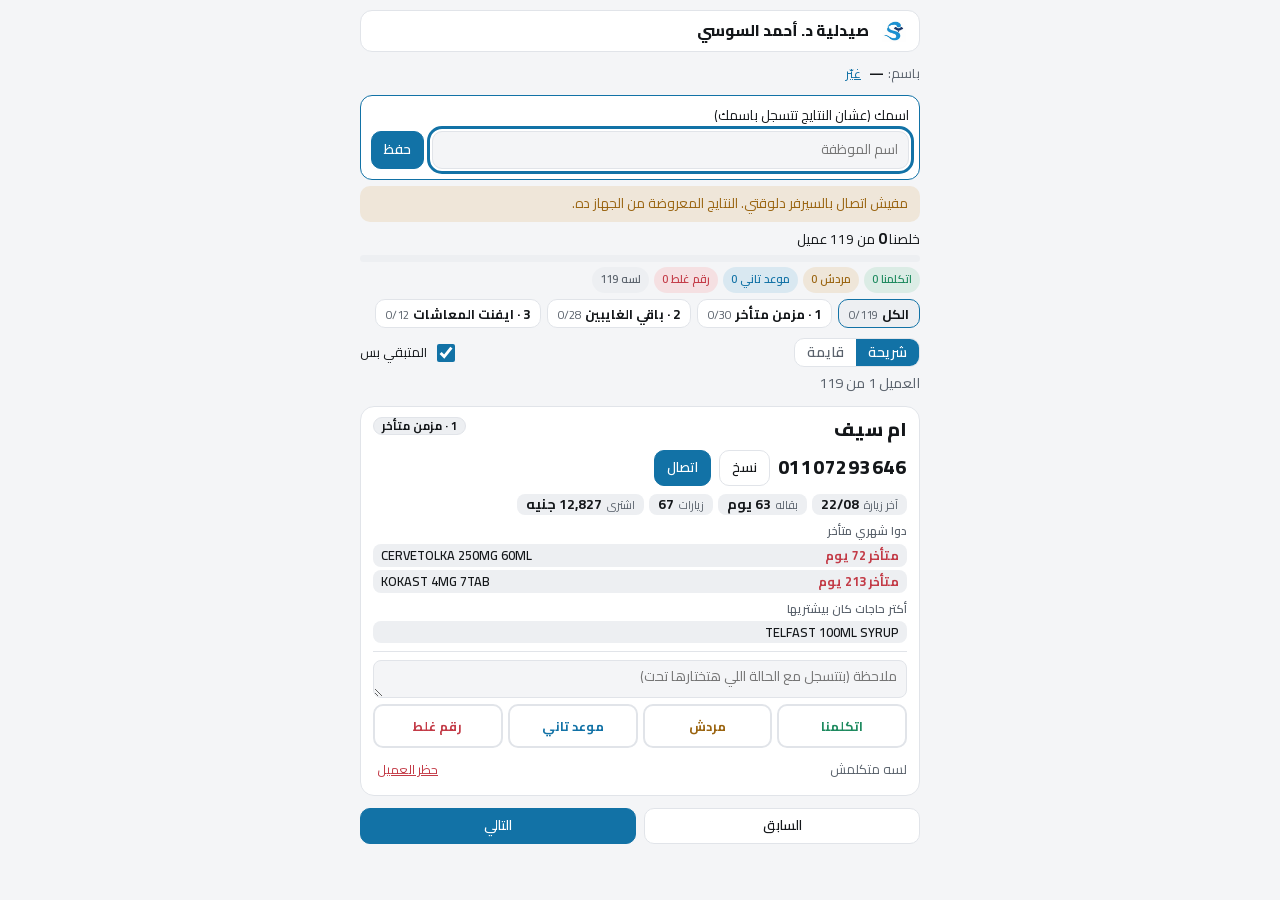
==== commit 1d3f06bd: "fix(calls): serialize per-customer writes to prevent stale overwrite" ====
--- a/calls.html
+++ b/calls.html
@@ -236,17 +236,31 @@
   } finally { flushing = false; }
 }
 window.addEventListener('online', () => flushQueue());
-async function push(p, rec){
-  pending++;
-  try{
-    if(!HK[p]) HK[p] = await hashKey(p);
-    await api({action:'callsSet', key:HK[p], status:rec?rec.status:'', note:rec?(rec.note||''):'', by:staffName()});
-    /* Only clear a queued operation if it is exactly the one just saved. */
-    if(Object.prototype.hasOwnProperty.call(queuedWrites,p) && JSON.stringify(queuedWrites[p])===JSON.stringify(rec)){ delete queuedWrites[p]; persistQueue(); }
-    showNotice('');
-  }
-  catch(e){ queuedWrites[p] = rec ? {...rec} : null; persistQueue(); showNotice('تعذر الحفظ على السيرفر. هنعيد المحاولة تلقائيًا عند رجوع الاتصال.'); }
-  finally{ pending--; }
+/* Serialize writes per customer: an older request must never overwrite a newer one. */
+const writeChains = {};
+function push(p, rec){
+  const snapshot = rec ? {...rec} : null;
+  const operation = async () => {
+    pending++;
+    try {
+      if(!HK[p]) HK[p] = await hashKey(p);
+      await api({action:'callsSet',key:HK[p],status:snapshot?snapshot.status:'',note:snapshot?(snapshot.note||''):'',by:staffName()});
+      if(Object.prototype.hasOwnProperty.call(queuedWrites,p) && JSON.stringify(queuedWrites[p])===JSON.stringify(snapshot)){
+        delete queuedWrites[p]; persistQueue();
+      }
+      if(!Object.keys(queuedWrites).length) showNotice('');
+    } catch(e) {
+      /* Do not replace a newer pending edit with this older failed request. */
+      if(!Object.prototype.hasOwnProperty.call(queuedWrites,p) || (snapshot && (queuedWrites[p]===null || (queuedWrites[p] && (queuedWrites[p].at||0) <= (snapshot.at||0))))){
+        queuedWrites[p] = snapshot; persistQueue();
+      }
+      showNotice('في تعديل مستني المزامنة؛ هنعيد المحاولة تلقائيًا.');
+    } finally { pending--; }
+  };
+  const next = (writeChains[p] || Promise.resolve()).catch(()=>{}).then(operation);
+  writeChains[p] = next;
+  next.finally(()=>{ if(writeChains[p]===next) delete writeChains[p]; });
+  return next;
 }
 async function saveCall(p, rec){
   rec.at = Date.now(); S.calls[key(p)] = rec; lsSet(S.calls); render(); await push(p, rec);
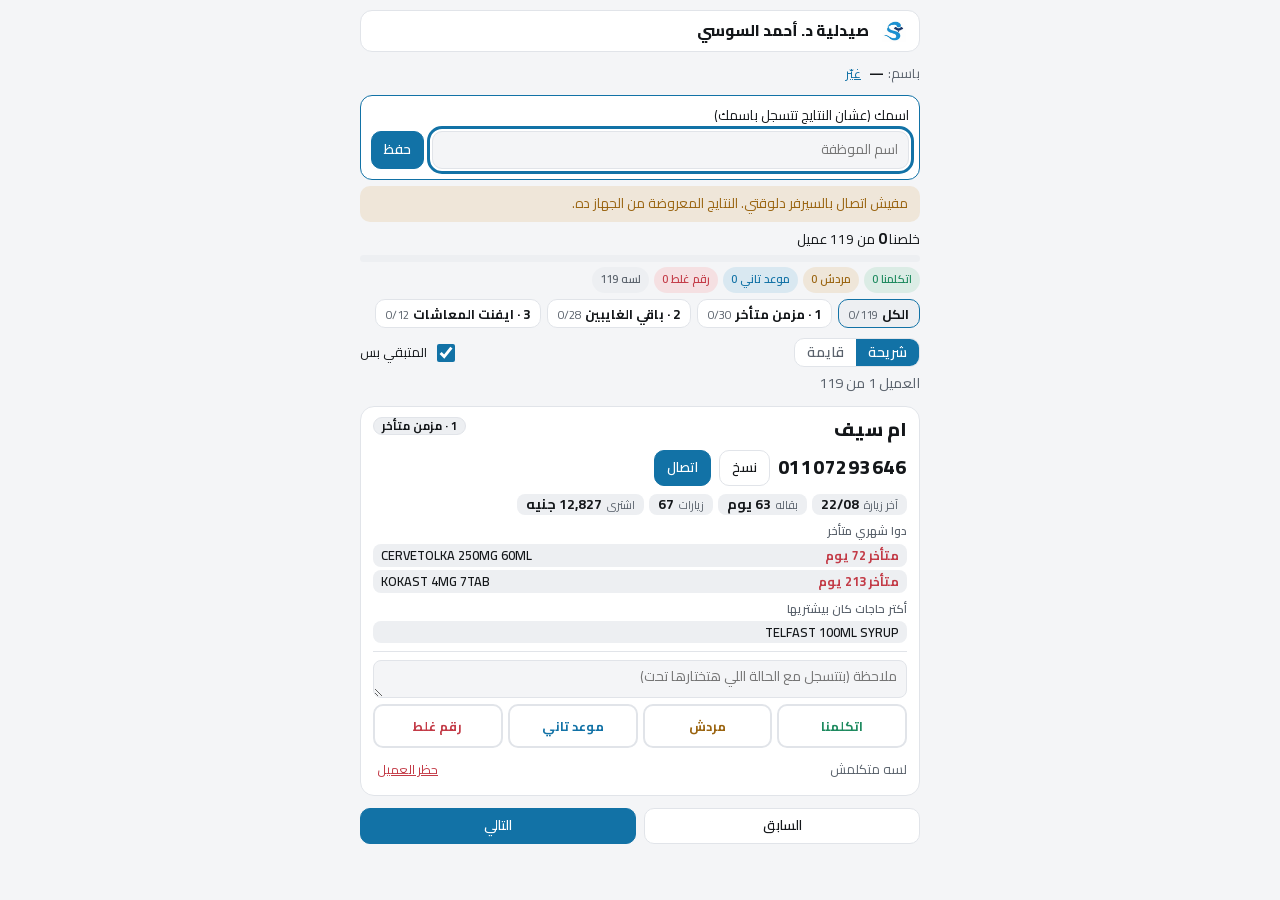
==== commit 3ce272d7: "fix(calls): keep pending-sync warning visible until writes finish" ====
--- a/calls.html
+++ b/calls.html
@@ -227,11 +227,12 @@
   flushing = true;
   try {
     for(const [p, rec] of Object.entries({...queuedWrites})){
-      try {
-        if(!HK[p]) HK[p] = await hashKey(p);
-        await api({action:'callsSet',key:HK[p],status:rec ? rec.status : '',note:rec ? (rec.note||'') : '',by:staffName()});
-        if(JSON.stringify(queuedWrites[p])===JSON.stringify(rec)){delete queuedWrites[p];persistQueue();}
-      } catch(e) { break; }
+      /* Use the same per-customer write lane as normal edits. */
+      if(writeChains[p]) { await writeChains[p]; continue; }
+      if(JSON.stringify(queuedWrites[p]) !== JSON.stringify(rec)) continue;
+      const current = S.calls[key(p)];
+      if(rec && current && (current.at||0) > (rec.at||0)) continue;
+      await push(p, rec);
     }
   } finally { flushing = false; }
 }
@@ -304,7 +305,15 @@
 async function pullList(){
   const j = await api({action:'callsList'});
   for(const r of j.list){ if(!HK[r.p]){ const h = await hashKey(r.p); HK[r.p] = h; KH[h] = r.p; } }
-  DATA = j.list; listOk = true;
+  /* One card per normalized phone; prefer higher-priority segment, then freshest visit. */
+  const unique = new Map();
+  for(const r of j.list){
+    const phone = l10(r.p);
+    if(phone.length !== 10) continue;
+    const prev = unique.get(phone);
+    if(!prev || Number(r.t||9)<Number(prev.t||9) || (Number(r.t||9)===Number(prev.t||9) && String(r.l||'')>String(prev.l||''))) unique.set(phone,r);
+  }
+  DATA = [...unique.values()]; listOk = true;
 }
 async function pull(withList){
   if(pending || document.hidden) return;
@@ -319,7 +328,9 @@
       o[key(KH[h])] = v;
     }
     for(const [p,rec] of Object.entries(queuedWrites)){ if(rec) o[key(p)] = rec; else delete o[key(p)]; }
-    S.calls = o; lsSet(o); S.live = true; synced = true; if(listOk) showNotice('');
+    S.calls = o; lsSet(o); S.live = true; synced = true;
+    if(Object.keys(queuedWrites).length) showNotice('في تعديلات محفوظة على الجهاز ومستنية المزامنة.');
+    else if(listOk) showNotice('');
     if(typingNow()){ needsRender = true; scheduleTypingFlush(); }
     else render();
     await flushQueue();
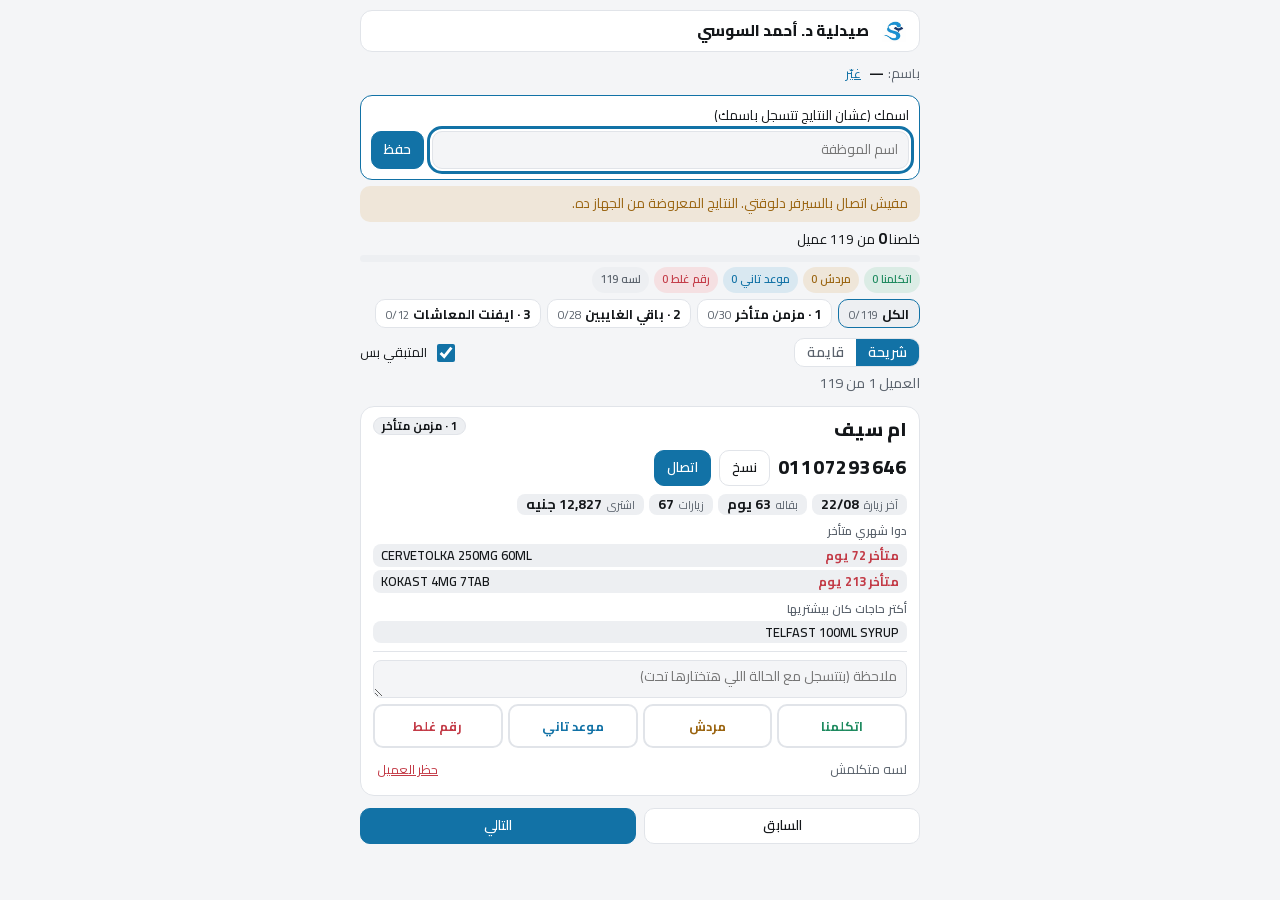
==== commit bcd958f0: "fix(calls): persist edits before network writes to survive refresh" ====
--- a/calls.html
+++ b/calls.html
@@ -241,6 +241,9 @@
 const writeChains = {};
 function push(p, rec){
   const snapshot = rec ? {...rec} : null;
+  /* Write-ahead: persist the edit before any network request or page refresh. */
+  queuedWrites[p] = snapshot;
+  persistQueue();
   const operation = async () => {
     pending++;
     try {
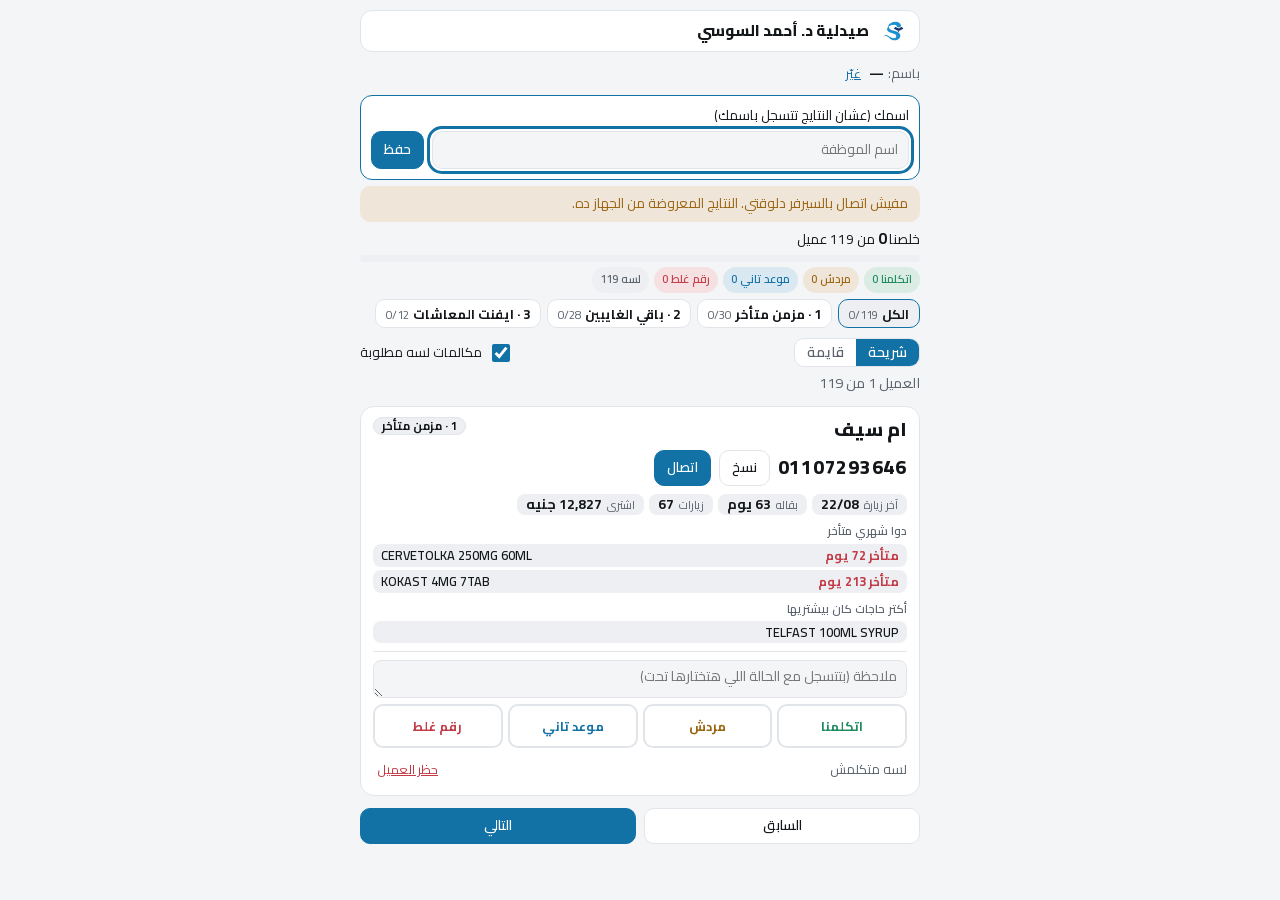
==== commit e9719b3c: "ui(calls): clarify pending-only default after completed calls" ====
--- a/calls.html
+++ b/calls.html
@@ -173,7 +173,7 @@
       <button id="vSlide" aria-pressed="true">شريحة</button>
       <button id="vList" aria-pressed="false">قايمة</button>
     </div>
-    <label class="check"><input type="checkbox" id="onlyLeft" checked> المتبقي بس</label>
+    <label class="check"><input type="checkbox" id="onlyLeft" checked> مكالمات لسه مطلوبة</label>
   </div>
 
   <main id="main"></main>
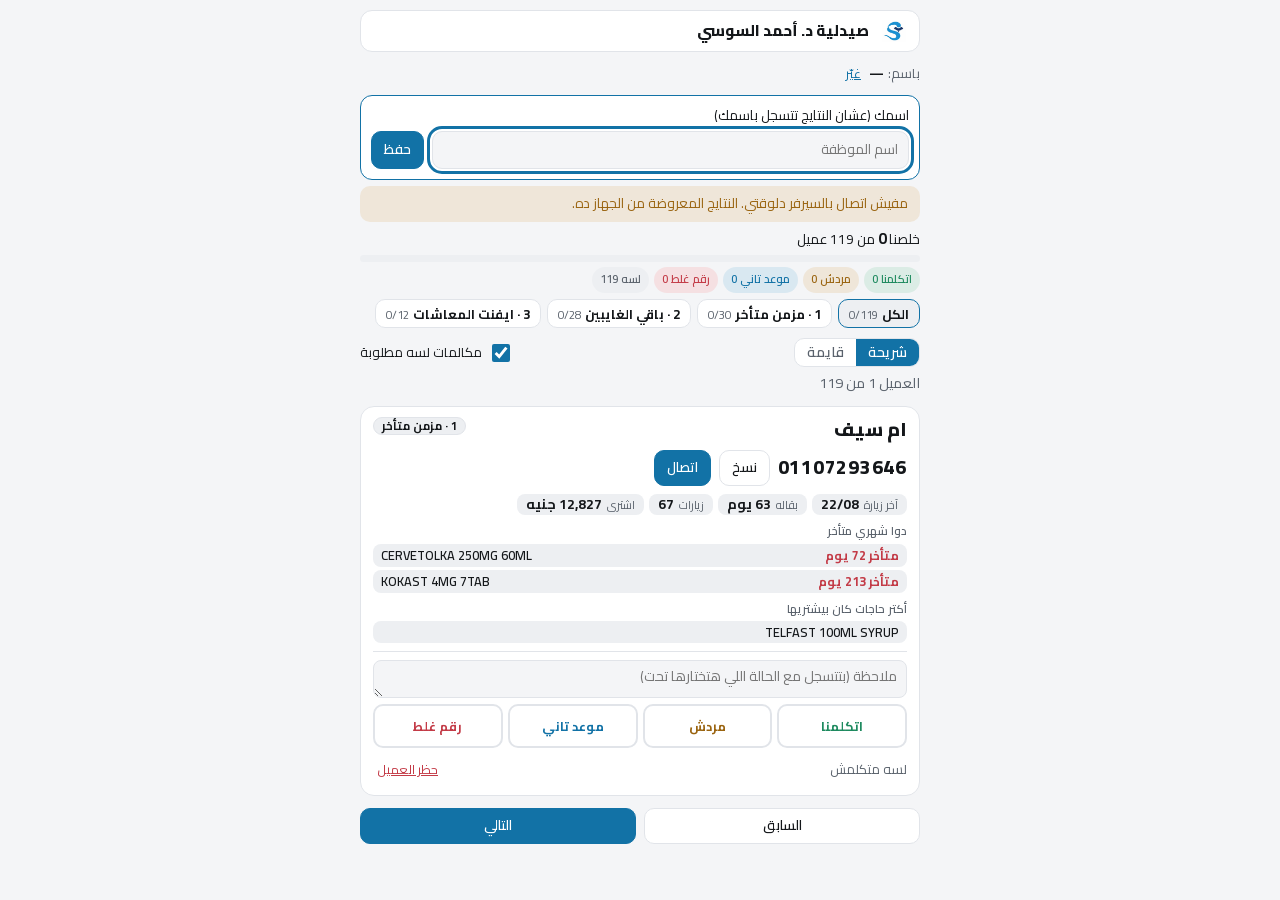
==== commit 97c76481: "fix(calls): pending list excludes customers with any recorded outcome" ====
--- a/calls.html
+++ b/calls.html
@@ -346,7 +346,7 @@
 function visible(){
   if(S.tab===5) return DATA.filter(r => stat(r.p)==='blocked');
   if(S.stat) return DATA.filter(r => (S.tab===0 || r.t===S.tab) && (S.stat==='none' ? !stat(r.p) : stat(r.p)===S.stat));
-  return DATA.filter(r => stat(r.p)!=='blocked' && (S.tab===0 || r.t===S.tab) && (!S.left || !CLOSED(stat(r.p))));
+  return DATA.filter(r => stat(r.p)!=='blocked' && (S.tab===0 || r.t===S.tab) && (!S.left || !stat(r.p)));
 }
 function curIndex(list){
   let i = list.findIndex(r=>r.p===S.cur);
